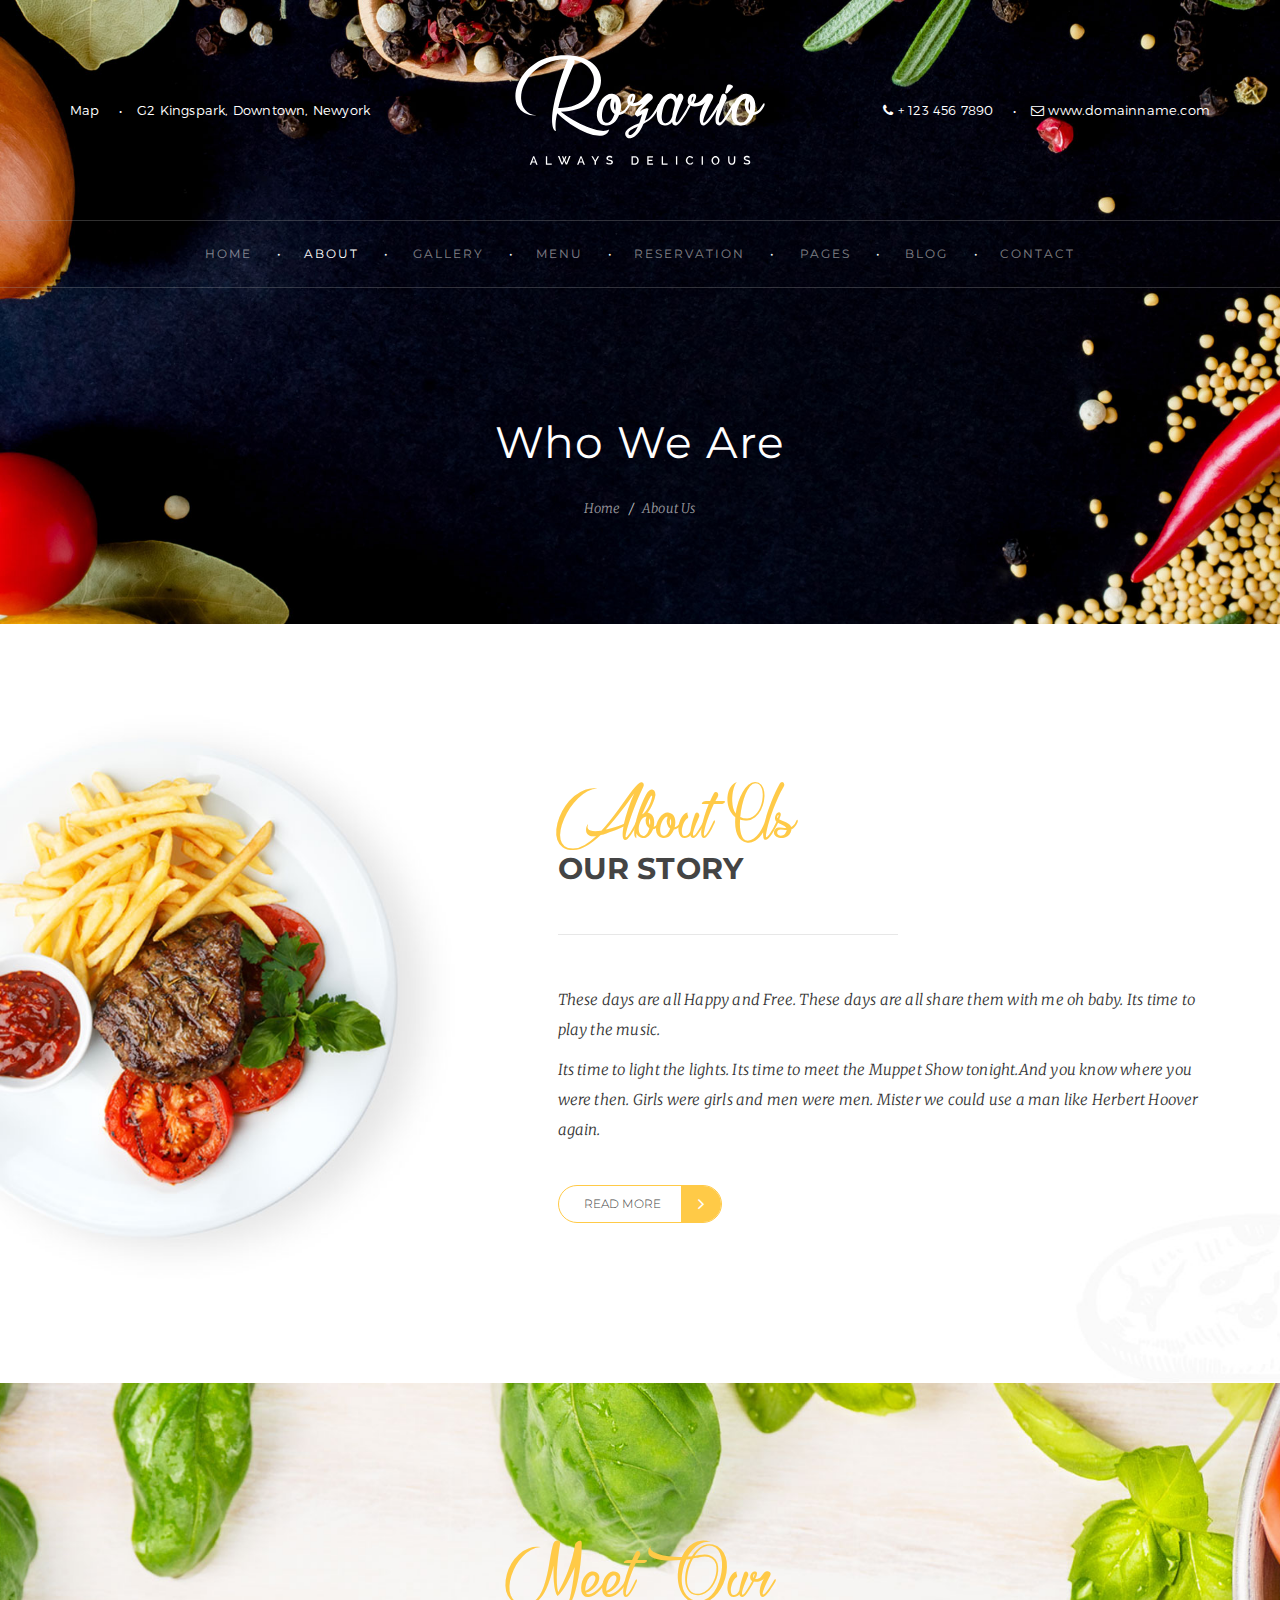
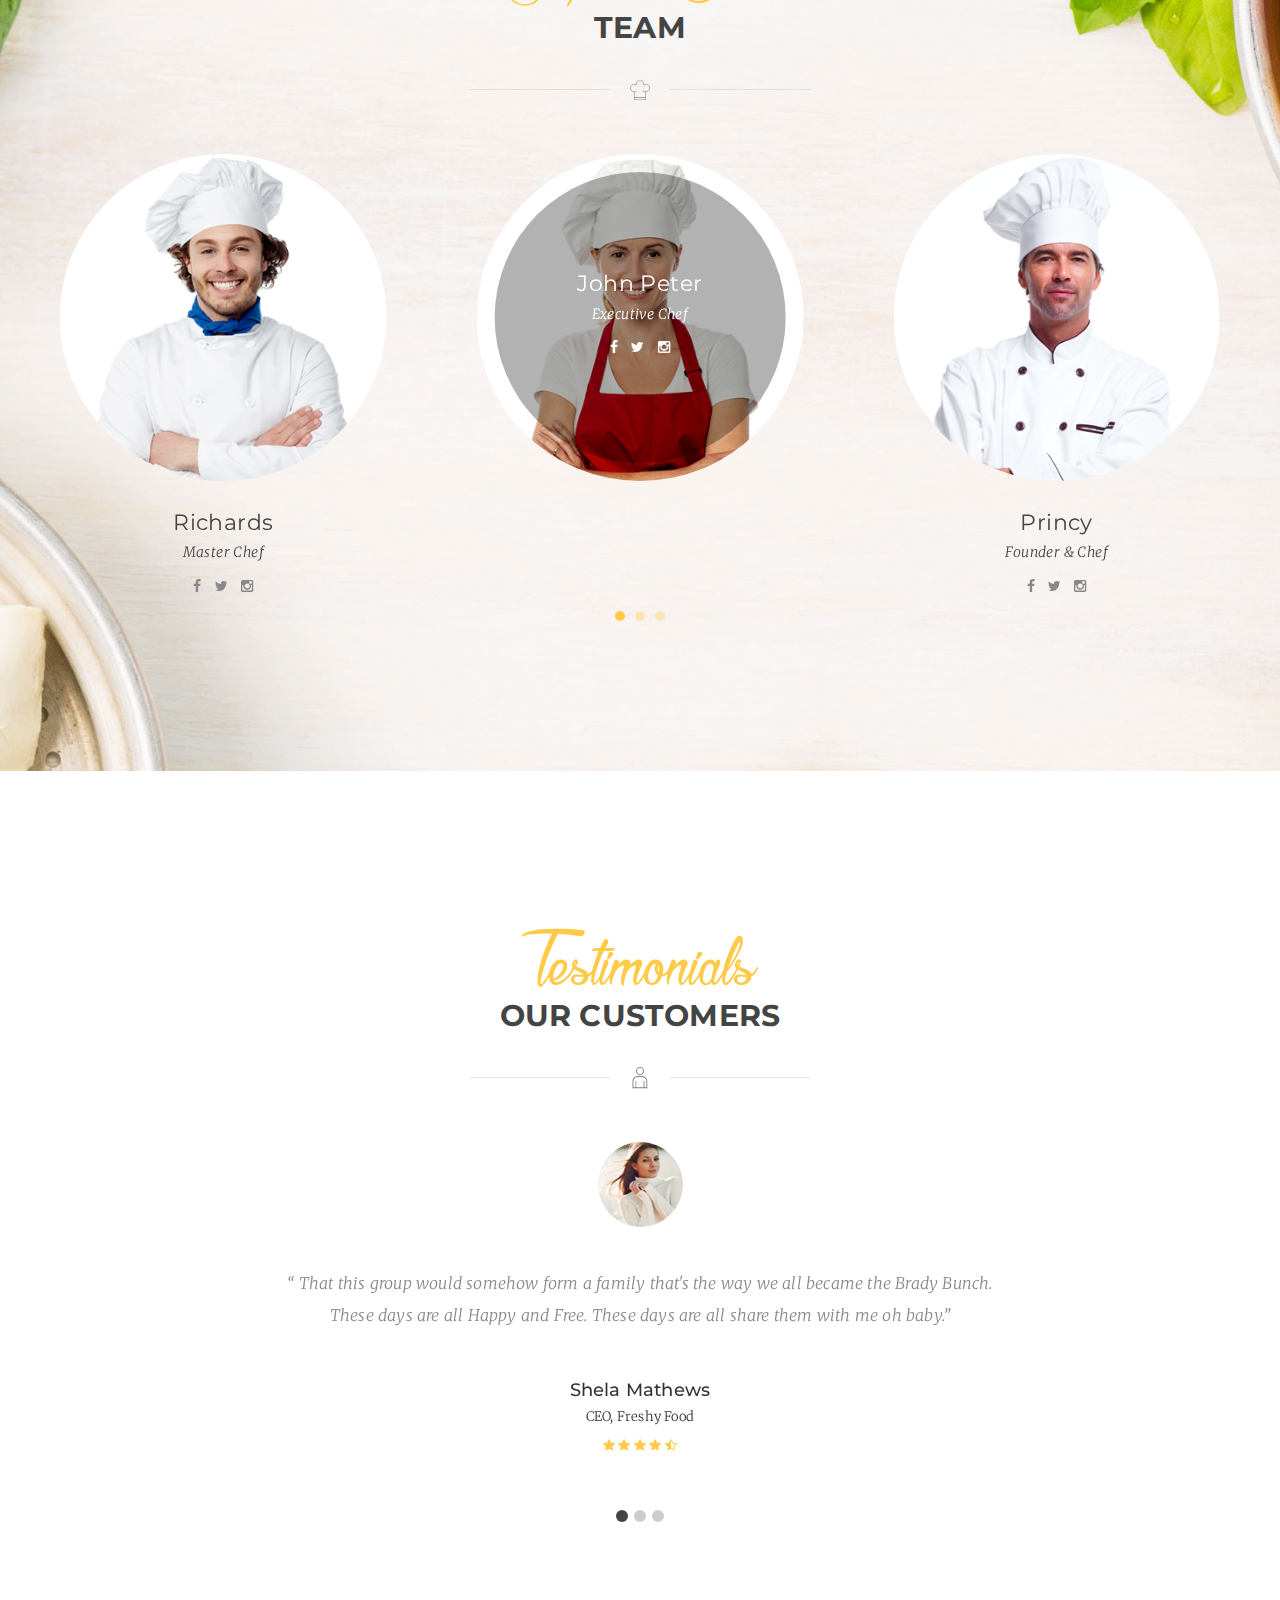
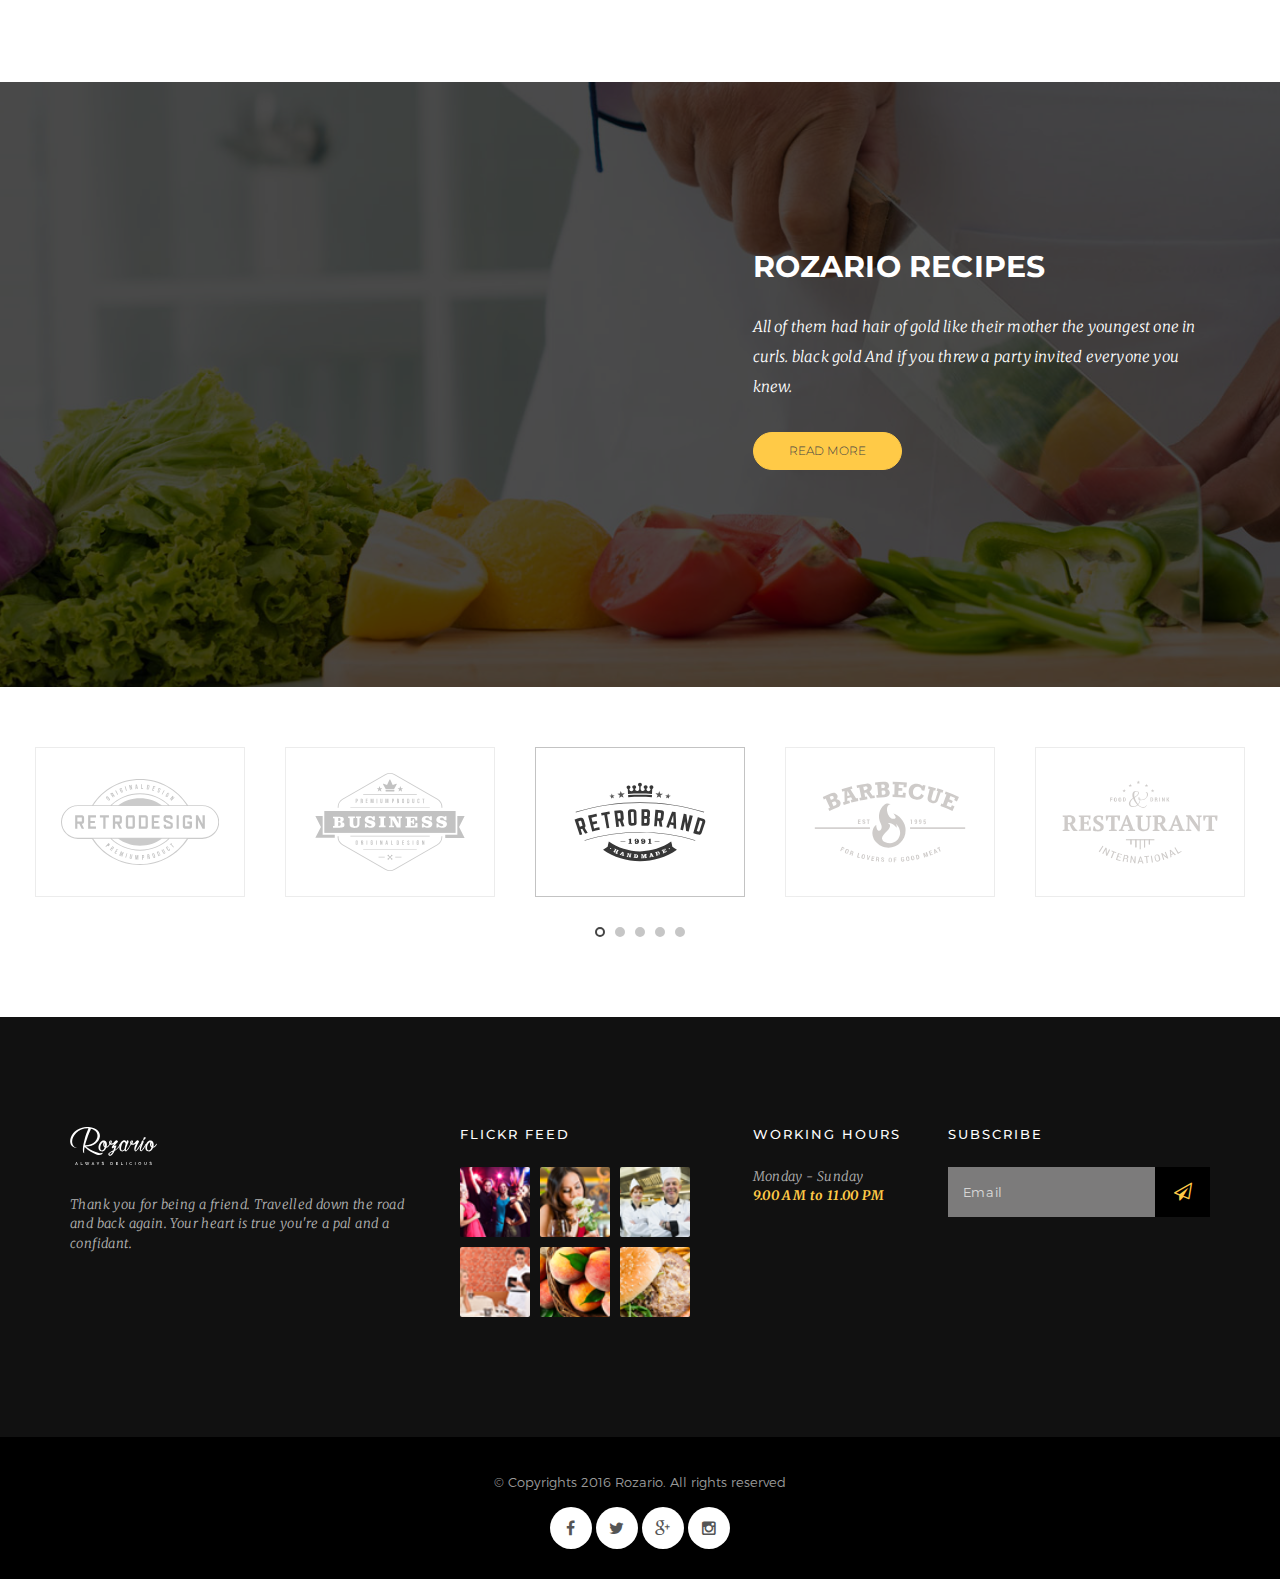
==== about/index.html @ 74919a68 "initial commit" ====
<!DOCTYPE html>
<html>

<!-- Mirrored from template.themeton.com/rozario/about.html by HTTrack Website Copier/3.x [XR&CO'2014], Fri, 25 Sep 2020 17:07:10 GMT -->
<head>
    <meta charset="utf-8">
    <meta name="viewport" content="width=device-width, initial-scale=1, maximum-scale=1.0, user-scalable=no">
    <title>Rozario - Restaurant & Food HTML Template</title>
    <meta name="keywords" content="HTML5,CSS3,HTML,Template,Themeton" >
    <meta name="description" content="Rozario - Restaurant & Food HTML Template">
    <meta name="author" content="Themeton">

    <!-- Favicon -->
    <link rel="shortcut icon" type="image/x-icon" href="images/favicon.png"/>

    <!-- Fonts -->
    <link href='https://fonts.googleapis.com/css?family=Merriweather:400,300,300italic,400italic,700,700italic,900,900italic%7CPlayball%7CMontserrat:400,700' rel='stylesheet' type='text/css'>
    <link href='https://fonts.googleapis.com/css?family=Playfair+Display:400,400italic' rel='stylesheet' type='text/css'>
    
    <!-- Bootstrap -->
    <link rel="stylesheet" type="text/css" href="vendors/bootstrap/css/bootstrap.min.css">
    <link rel="stylesheet" type="text/css" href="vendors/bootstrap/css/bootstrap-theme.min.css">

    <!-- Fontawesome -->
    <link rel="stylesheet" type="text/css" href="vendors/font-awesome/css/font-awesome.min.css">

    <!-- Swiper -->
    <link rel="stylesheet" type="text/css" href="vendors/swiper/css/swiper.min.css">

    <!-- Magnific-popup -->
    <link rel="stylesheet" type="text/css" href="vendors/magnific-popup/magnific-popup.css">

    <!-- Stylesheet -->
    <link rel="stylesheet" type="text/css" href="style.css">

</head>

<body>

    <div class="wrapper">


        <header id="header" class="menu-below-logo">

            <div class="container">
                <div class="row">
                    <div class="col-sm-12">
                        
                        <div class="header-wrapper">

                            <a href="index.html" id="logo" title="Rozario" class="logo-image" data-bg-image="images/logo-white.svg">Rozario</a>

                            <div class="topbar-left-content visible-lg">
                                <ul>
                                    <li><a href="javascript:;">Map</a></li>
                                    <li><a href="javascript:;">G2 Kingspark, Downtown, Newyork</a></li>
                                </ul>
                            </div>

                            <div class="topbar-right-content visible-lg">
                                <ul>
                                    <li><a href="javascript:;"><i class="fa fa-phone"></i> + 123 456 7890</a></li>
                                    <li><a href="javascript:;"><i class="fa fa-envelope-o"></i> www.domainname.com</a></li>
                                </ul>
                            </div>

                        </div>

                    </div>
                </div>
            </div>

                                        <nav class="main-nav">
                                <ul>
                                    <li class="menu-item-has-children">
                                        <a href="index-2.html">Home</a>
                                        <ul>
                                            <li><a href="home-1.html">Home 1</a></li>
                                            <li><a href="home-2.html">Home 2</a></li>
                                            <li><a href="home-3.html">Home 3</a></li>
                                            <li><a href="home-4.html">Home 4</a></li>
                                            <li><a href="home-5.html">Home 5</a></li>
                                        </ul>
                                    </li>
                                    <li class="current-menu-item"><a href="about.html">About</a></li>
                                    <li class="menu-item-has-children">
                                        <a href="portfolio-1.html">Gallery</a>
                                        <ul>
                                            <li><a href="portfolio-single.html">Single</a></li>
                                            <li><a href="portfolio-1.html">Gallery 1</a></li>
                                            <li><a href="portfolio-2.html">Gallery 2</a></li>
                                            <li><a href="portfolio-3.html">Gallery 3</a></li>
                                            <li><a href="portfolio-4.html">Gallery 4</a></li>
                                        </ul>
                                    </li>
                                    <li><a href="service.html">Menu</a></li>
                                    <li><a href="booking.html">Reservation</a></li>
                                    <li class="menu-item-has-children">
                                        <a href="about.html">Pages</a>
                                        <ul>
                                            <li><a href="about.html">About 1</a></li>
                                            <li><a href="about-2.html">About 2</a></li>
                                            <li><a href="contacts.html">Contacts</a></li>
                                            <li><a href="service.html">Menu</a></li>
                                            <li><a href="booking.html">Reservation</a></li>
                                            <li><a href="404.html">404 page</a></li>
                                        </ul>
                                    </li>
                                    <li class="menu-item-has-children">
                                        <a href="blog.html">Blog</a>
                                        <ul>
                                            <li><a href="blog.html">Blog 1</a></li>
                                            <li><a href="blog-2.html">Blog 2</a></li>
                                            <li><a href="single.html">Single</a></li>
                                        </ul>
                                    </li>
                                    <li><a href="contacts.html">Contact</a></li>
                                </ul>

                                <a href="javascript:;" id="mobile-menu">
                                    Menu
                                    <span>
                                        <span></span>
                                        <span></span>
                                        <span></span>
                                    </span>
                                </a>
                                <a href="javascript:;" id="close-menu"></a>
                            </nav>
                            
        </header>        
        <section class="page-title mvb0" data-bg-image="images/pages/cover1.jpg">
            
            <div class="container">
                <div class="row">
                    <div class="col-sm-12">
                        <h1>Who We Are</h1>
                        <ol class="breadcrumb">
                            <li><a href="javascript:;">Home</a></li>
                            <li>About Us</li>
                        </ol>
                    </div>
                </div>
            </div>

        </section>

        <section class="section-content">


                <div class="fullscreen-section pv14 bg-cover bg-left-center bg-visible-md" data-bg-image="images/pages/cover2.jpg">
                    <div class="container">
                        <div class="row">
                            <div class="col-md-7 col-md-offset-5">
                                
                                <div class="heading">
                                    <h3>About Us</h3>
                                    <h4>Our Story</h4>
                                    <div class="line"></div>
                                </div>

                                <p>
                                    These days are all Happy and Free. These days are all share them with me oh baby. Its time to play the music.
                                </p>

                                <p>
                                    Its time to light the lights. Its time to meet the Muppet Show tonight.And you know where you were then. Girls were girls and men were men. Mister we could use a man like Herbert Hoover again.
                                </p>

                                <br/>
                                <p>
                                    <a href="javascript:;" class="button small go">Read More</a>
                                </p>

                            </div>
                        </div>
                    </div>
                </div>

            <div class="fullscreen-section pv14 bg-cover bg-center-top" data-bg-image="images/pages/cover7.jpg">
                <div class="container-large">
                    <div class="row">
                        <div class="col-md-12">
                            <div class="heading text-center">
                                <h3>Meet Our</h3>
                                <h4>Team</h4>
                                <div class="line img-icon">
                                    <img src="images/svg/cook-hat.svg" data-width="20px" alt="svg icon">
                                </div>
                            </div>

                            <div class="team-carousel">
                                <div class="swiper-container">
                                    <div class="swiper-wrapper">
                                                                                <div class="swiper-slide col-sm-4">
                                            <div class="team-member">
                                                <div class="entry-image">
                                                    <img src="images/pages/t1.png" alt="team image">
                                                    <div class="entry-info">
                                                        <h3>John Peter</h3>
                                                        <h5>Executive Chef</h5>
                                                        <div class="socials">
                                                            <a href="javascript:;"><i class="fa fa-facebook"></i></a>
                                                            <a href="javascript:;"><i class="fa fa-twitter"></i></a>
                                                            <a href="javascript:;"><i class="fa fa-instagram"></i></a>
                                                        </div>
                                                    </div>
                                                </div>
                                            </div>
                                        </div>
                                                                                <div class="swiper-slide col-sm-4">
                                            <div class="team-member">
                                                <div class="entry-image">
                                                    <img src="images/pages/t2.png" alt="team image">
                                                    <div class="entry-info">
                                                        <h3>Princy</h3>
                                                        <h5>Founder & Chef</h5>
                                                        <div class="socials">
                                                            <a href="javascript:;"><i class="fa fa-facebook"></i></a>
                                                            <a href="javascript:;"><i class="fa fa-twitter"></i></a>
                                                            <a href="javascript:;"><i class="fa fa-instagram"></i></a>
                                                        </div>
                                                    </div>
                                                </div>
                                            </div>
                                        </div>
                                                                                <div class="swiper-slide col-sm-4">
                                            <div class="team-member">
                                                <div class="entry-image">
                                                    <img src="images/pages/t3.png" alt="team image">
                                                    <div class="entry-info">
                                                        <h3>Richards</h3>
                                                        <h5>Master Chef</h5>
                                                        <div class="socials">
                                                            <a href="javascript:;"><i class="fa fa-facebook"></i></a>
                                                            <a href="javascript:;"><i class="fa fa-twitter"></i></a>
                                                            <a href="javascript:;"><i class="fa fa-instagram"></i></a>
                                                        </div>
                                                    </div>
                                                </div>
                                            </div>
                                        </div>
                                                                            </div>
                                    <div class="swiper-pagination"></div>
                                </div>
                            </div>
                        </div>
                    </div>
                </div>
            </div>


                <div class="fullscreen-section pv14" data-bg-color="#fff">
                    <div class="container">
                        <div class="row">
                            <div class="col-md-12">
                                <div class="heading text-center">
                                    <h3>Testimonials</h3>
                                    <h4>our Customers</h4>
                                    <div class="line img-icon">
                                        <img src="images/svg/profile.svg" alt="svg icon" data-width="16px">
                                    </div>
                                </div>


                                <div class="swiper-container carousel-container">
                                    <div class="swiper-wrapper">
                                                                                <div class="swiper-slide">
                                            <div class="row">
                                                <div class="col-md-8 col-md-offset-2">
                                                    <div class="testimonial with-avatar">
                                                        <img src="images/pages/author-testy.png" alt="testimonials author">
                                                        <p>
                                                             “ That this group would somehow form a family that's the way we all became the Brady Bunch. These days are all Happy and Free. These days are all share them with me oh baby.” 
                                                        </p>

                                                        <div class="entry-meta">
                                                            <h4>Shela Mathews</h4>
                                                            <p>CEO, Freshy Food</p>
                                                            <p class="color-brand">
                                                                <i class="fa fa-star"></i>
                                                                <i class="fa fa-star"></i>
                                                                <i class="fa fa-star"></i>
                                                                <i class="fa fa-star"></i>
                                                                <i class="fa fa-star-half-full"></i>
                                                            </p>
                                                        </div>
                                                    </div>
                                                </div>
                                            </div>
                                        </div>
                                                                                <div class="swiper-slide">
                                            <div class="row">
                                                <div class="col-md-8 col-md-offset-2">
                                                    <div class="testimonial with-avatar">
                                                        <img src="images/pages/author-testy.png" alt="testimonials author">
                                                        <p>
                                                             “ That this group would somehow form a family that's the way we all became the Brady Bunch. These days are all Happy and Free. These days are all share them with me oh baby.” 
                                                        </p>

                                                        <div class="entry-meta">
                                                            <h4>Shela Mathews</h4>
                                                            <p>CEO, Freshy Food</p>
                                                            <p class="color-brand">
                                                                <i class="fa fa-star"></i>
                                                                <i class="fa fa-star"></i>
                                                                <i class="fa fa-star"></i>
                                                                <i class="fa fa-star"></i>
                                                                <i class="fa fa-star-half-full"></i>
                                                            </p>
                                                        </div>
                                                    </div>
                                                </div>
                                            </div>
                                        </div>
                                                                                <div class="swiper-slide">
                                            <div class="row">
                                                <div class="col-md-8 col-md-offset-2">
                                                    <div class="testimonial with-avatar">
                                                        <img src="images/pages/author-testy.png" alt="testimonials author">
                                                        <p>
                                                             “ That this group would somehow form a family that's the way we all became the Brady Bunch. These days are all Happy and Free. These days are all share them with me oh baby.” 
                                                        </p>

                                                        <div class="entry-meta">
                                                            <h4>Shela Mathews</h4>
                                                            <p>CEO, Freshy Food</p>
                                                            <p class="color-brand">
                                                                <i class="fa fa-star"></i>
                                                                <i class="fa fa-star"></i>
                                                                <i class="fa fa-star"></i>
                                                                <i class="fa fa-star"></i>
                                                                <i class="fa fa-star-half-full"></i>
                                                            </p>
                                                        </div>
                                                    </div>
                                                </div>
                                            </div>
                                        </div>
                                                                            </div>
                                    <div class="swiper-pagination"></div>
                                </div>

                            </div>
                        </div>
                    </div>
                </div>            

            <div class="fullscreen-section pv14 bg-cover bg-center-top" data-bg-image="images/pages/cover8.jpg">
                <div class="overlay"></div>
                <div class="container">
                    <div class="row">
                        <div class="col-md-6">
                            <iframe width="100%" height="315" src="https://www.youtube.com/embed/Pg0VRIqtvok" frameborder="0" allowfullscreen></iframe>
                        </div>
                        <div class="col-md-1"></div>
                        <div class="col-md-5">
                            
                            <div class="heading text-left text-light">
                                <h4>Rozario Recipes</h4>
                            </div>

                            <p class="text-light mv3">
                                All of them had hair of gold like their mother the youngest one in curls. black gold And if you threw a party  invited everyone you knew. 
                            </p>

                            <p>
                                <a href="javascript:;" class="button small fill">Read More</a>
                            </p>

                        </div>
                    </div>
                </div>
            </div>


            <div class="fullscreen-section pv6">
                <div class="container-large">
                    <div class="row">
                        <div class="col-md-12">

                            <div class="clients-carousel" data-cols="5">
                                <div class="swiper-container">
                                    <div class="swiper-wrapper">
                                                                                <div class="swiper-slide">
                                            <div class="client-logo">
                                                <a href="javascript:;">
                                                    <img src="images/pages/c1.svg" alt="svg image" class="full-size">
                                                </a>
                                            </div>
                                        </div>
                                                                                <div class="swiper-slide">
                                            <div class="client-logo">
                                                <a href="javascript:;">
                                                    <img src="images/pages/c2.svg" alt="svg image" class="full-size">
                                                </a>
                                            </div>
                                        </div>
                                                                                <div class="swiper-slide">
                                            <div class="client-logo">
                                                <a href="javascript:;">
                                                    <img src="images/pages/c3.svg" alt="svg image" class="full-size">
                                                </a>
                                            </div>
                                        </div>
                                                                                <div class="swiper-slide">
                                            <div class="client-logo">
                                                <a href="javascript:;">
                                                    <img src="images/pages/c4.svg" alt="svg image" class="full-size">
                                                </a>
                                            </div>
                                        </div>
                                                                                <div class="swiper-slide">
                                            <div class="client-logo">
                                                <a href="javascript:;">
                                                    <img src="images/pages/c5.svg" alt="svg image" class="full-size">
                                                </a>
                                            </div>
                                        </div>
                                                                            </div>
                                    <div class="swiper-pagination"></div>
                                </div>
                            </div>

                        </div>
                    </div>
                </div>
            </div>


        </section>



        <footer id="footer" class="footer-4">
            
            <div class="container footer-container">
                <div class="row">

                    <div class="col-sm-6 col-md-4">

                        <div class="widget">
                            <p><img src="images/logo-white.svg" alt="svg logo" data-width="87px"></p>
                            <br>
                            <p>Thank you for being a friend. Travelled down the road and back again. Your heart is true you're a pal and a confidant.</p>
                        </div>

                    </div>


                    <div class="col-sm-6 col-md-3">
                        
                        <div class="widget">
                            <h5 class="widget-title">Flickr feed</h5>
                            <div class="image-feed">
                                <a href="javascript:;"><img src="images/pages/fs1.png" alt="flickr image"></a>
                                <a href="javascript:;"><img src="images/pages/fs2.png" alt="flickr image"></a>
                                <a href="javascript:;"><img src="images/pages/fs3.png" alt="flickr image"></a>
                                <a href="javascript:;"><img src="images/pages/fs4.png" alt="flickr image"></a>
                                <a href="javascript:;"><img src="images/pages/fs5.png" alt="flickr image"></a>
                                <a href="javascript:;"><img src="images/pages/fs6.png" alt="flickr image"></a>
                            </div>
                        </div>

                    </div>

                    <div class="col-sm-6 col-md-2">
                        <div class="widget">
                            <h5 class="widget-title">Working Hours</h5>
                            <p>Monday - Sunday<br> <strong class="color-brand">9.00 AM to 11.00 PM</strong></p>
                        </div>
                    </div>

                    <div class="col-sm-6 col-md-3">
                        <div class="widget">
                            <h5 class="widget-title">Subscribe</h5>
                            <div class="subscribe-form">
                                <form>
                                    <input type="text" placeholder="Email">
                                    <button type="submit"><i class="fa fa-send-o"></i></button>
                                </form>
                            </div>
                        </div>
                    </div>

                </div>
            </div>

            <div class="sub-footer">
                <div class="container">
                    <div class="row copyright-text">
                        <div class="col-sm-12 text-center">
                            <p class="mv3 mvt0">&copy; Copyrights 2016 Rozario. All rights reserved</p>
                            <div class="social-links">
                                <a href="javascript:;"><i class="fa fa-facebook"></i></a>
                                <a href="javascript:;"><i class="fa fa-twitter"></i></a>
                                <a href="javascript:;"><i class="fa fa-google-plus"></i></a>
                                <a href="javascript:;"><i class="fa fa-instagram"></i></a>
                            </div>
                        </div>
                    </div>
                </div>
            </div>
        </footer>        
    </div>

    <!-- Overlay Search -->
    <div id="overlay-search">
        <form method="get" action="http://template.themeton.com/rozario/">
            <input type="text" name="s" placeholder="Search..." autocomplete="off">
            <button type="submit">
                <i class="fa fa-search"></i>
            </button>
            <p>Begin typing and hit enter to search...</p>
        </form>
        <a href="javascript:;" class="close-search"></a>
    </div>


    <!-- Include jQuery and Scripts -->
    <script type="text/javascript" src="js/jquery.min.js"></script>
    <script type="text/javascript" src="vendors/bootstrap/js/bootstrap.min.js"></script>
    <script type="text/javascript" src="vendors/jquery.waypoints.min.js"></script>
    <script type="text/javascript" src="vendors/isotope.pkgd.min.js"></script>

    <!-- Swiper -->
    <script type="text/javascript" src="vendors/swiper/js/swiper.min.js"></script>

    <!-- Magnific-popup -->
    <script type="text/javascript" src="vendors/magnific-popup/jquery.magnific-popup.min.js"></script>

    <script type="text/javascript" src="js/scripts.js"></script>


</body>

<!-- Mirrored from template.themeton.com/rozario/about.html by HTTrack Website Copier/3.x [XR&CO'2014], Fri, 25 Sep 2020 17:07:10 GMT -->
</html>
---- about/style.css ----
/*-------------------------------------------------------------------------
    
    Theme Name: Rozario - Blog Template
    Theme URI: http://template.themeton.com/rozario
    Author: ThemeTon
    Author URI: http://themeton.com
    Description: Multipurpose HTML5, CSS3 template for your creative works
    Version: 1.1

  -------------------------------------------------------------------------
 
    Table of Contents

    01. Header
    02. Helpers
    03. Elements
    04. Content
    05. Blog
    06. Comments
    07. Page
    08. Portfolio
    09. Widgets
    10. Footer
    11. Responsive
  
  -------------------------------------------------------------------------*/


@font-face{
  font-family: 'Montserrat-Light';
  src: url(fonts/Montserrat-Light.otf);
}
@font-face{
  font-family: 'Raisin des Sables';
  src: url(fonts/Raisin_des_Sables.ttf);
}
@font-face{
  font-family: 'SPUO';
  src: url(fonts/SouthernAire_Personal_Use_Only.ttf);
}



.transition {
  -webkit-transition: all 0.25s ease;
  -moz-transition: all 0.25s ease;
  transition: all 0.25s ease;
}
/* Header Style
====================================*/

header#header {
  display: block;
  position: absolute;
  top: 0px;
  left: 0px;
  width: 100%;
  z-index: 999;
}

header#header nav.main-nav {
  font-family: 'Montserrat';
  font-size: 12px;
  font-weight: normal;
  position: relative;
  z-index: 998;
}

header#header nav.main-nav > ul {
  display: block;
  list-style-type: none;
  margin: 0px;
  padding: 0px;
  position: relative;
}

header#header nav.main-nav > ul > li {
  color: #ffffff;
  display: inline-block;
  position: relative;
}

header#header nav.main-nav > ul > li > a {
  color: #ffffff;
  letter-spacing: 2px;
  text-transform: uppercase;
  text-decoration: none;
  -webkit-transition: all 0.25s ease;
  -moz-transition: all 0.25s ease;
  transition: all 0.25s ease;
}

header#header nav.main-nav > ul > li > a:hover {
  text-decoration: none;
}

header#header nav.main-nav > ul > li:hover > ul {
  -webkit-transform: translateX(0px);
  -moz-transform: translateX(0px);
  transform: translateX(0px);
  visibility: visible;
  opacity: 1;
}

header#header nav.main-nav > ul > li + li {
  margin-left: 22px;
}

header#header nav.main-nav > ul > li + li::before {
  content: '•';
  margin-right: 22px;
}

header#header nav.main-nav > ul > li ul {
  position: absolute;
  top: 77px;
  left: -3px;
  list-style-type: none;
  margin: 0px;
  padding: 0px;
  padding-top: 10px;
  padding-bottom: 10px;
  background-color: #fdfdfd;
  width: 182px;
  text-align: left;
  border-top: 3px solid #ffca47;
  font-family: 'Montserrat-Light';
  visibility: hidden;
  opacity: 0;
  -webkit-transition: all 0.25s ease;
  -moz-transition: all 0.25s ease;
  transition: all 0.25s ease;
  -webkit-transform: translateX(-10px);
  -moz-transform: translateX(-10px);
  transform: translateX(-10px);
}

header#header nav.main-nav > ul > li ul li {
  position: relative;
  line-height: 1em;
}

header#header nav.main-nav > ul > li ul li:hover {
  background-color: #ffffff;
}

header#header nav.main-nav > ul > li ul li:hover > ul {
  -webkit-transform: translateX(0px);
  -moz-transform: translateX(0px);
  transform: translateX(0px);
  visibility: visible;
  opacity: 1;
}

header#header nav.main-nav > ul > li ul li.menu-item-has-children > a::after {
  content: '';
  font-family: Fontawesome;
  float: right;
  opacity: 0.5;
}

header#header nav.main-nav > ul > li ul li a {
  display: block;
  padding: 10px 20px;
  color: #444444;
}

header#header nav.main-nav > ul > li ul li a:hover {
  text-decoration: none;
}

header#header nav.main-nav > ul > li ul li ul {
  top: -3px;
  left: 180px;
  visibility: hidden;
  opacity: 0;
  -webkit-transition: all 0.25s ease;
  -moz-transition: all 0.25s ease;
  transition: all 0.25s ease;
  -webkit-transform: translateX(-10px);
  -moz-transform: translateX(-10px);
  transform: translateX(-10px);
}

header#header nav.main-nav > ul > li > ul {
  left: calc(27px);
}

header#header nav.main-nav > ul > li:first-child > ul {
  left: 0px;
}

header#header .header-wrapper {
  position: relative;
  text-align: center;
}

header#header #logo {
  display: inline-block;
  margin-top: 55px;
  margin-bottom: 55px;
}

header#header #logo.logo-image {
  width: 250px;
  height: 110px;
  background-repeat: no-repeat;
  background-position: center center;
  background-size: contain;
  text-indent: -9999px;
  max-width: 100%;
  position: relative;
  z-index: 100;
}

header#header #header-search {
  display: inline-block;
  font-size: 16px;
  color: #888;
  -webkit-transition: all 0.25s ease;
  -moz-transition: all 0.25s ease;
  transition: all 0.25s ease;
}

header#header #header-search:hover {
  text-decoration: none;
  color: #ffca47;
}

header#header #mobile-menu {
  display: inline-block;
  position: relative;
  padding: 5px 15px;
  background-color: rgba(0, 0, 0, 0.9);
  color: #fff;
  font-weight: bold;
  text-shadow: 0 1px 3px #000;
  font-size: 14px;
  line-height: 2em;
  text-transform: uppercase;
  text-decoration: none;
  border-radius: 5px;
  margin-top: 10px;
  margin-bottom: 10px;
  display: none;
}

header#header #mobile-menu > span {
  display: inline-block;
  position: relative;
  width: 18px;
  height: 14px;
  top: 3px;
  margin-left: 4px;
}

header#header #mobile-menu > span span {
  display: block;
  border-radius: 1px;
  height: 2px;
  width: 100%;
  background-color: #fff;
  margin-bottom: 3px;
}

header#header #mobile-menu > span span:last-child {
  margin-bottom: 0px;
}

header#header.menu-top-center {
  top: 55px;
}

header#header.menu-top-center #logo {
  margin-top: 0px;
  margin-bottom: 0px;
}

header#header.menu-top-center nav.main-nav {
  height: 110px;
  line-height: 110px;
}

header#header.menu-top-center nav.main-nav > ul > li {
  line-height: 80px;
}

header#header.menu-top-center .navigation-left {
  margin-right: 50px;
}

header#header.menu-top-center .navigation-right {
  margin-left: 50px;
}

header#header.menu-top-center .topbar-left-content {
  position: absolute;
  top: 0px;
  left: 15px;
  z-index: 999;
}

header#header.menu-top-center .topbar-right-content {
  position: absolute;
  top: 0px;
  right: 15px;
  z-index: 999;
}

header#header.menu-top-left #logo {
  float: left;
  height: 74px;
  background-position: left center;
}

header#header.menu-top-left nav.main-nav {
  height: 74px;
  line-height: 74px;
  margin-top: 55px;
  float: right;
}

header#header.menu-top-left nav.main-nav > ul > li {
  line-height: 60px;
}

header#header.menu-top-left nav.main-nav > ul > li + li {
  margin-left: 12px;
}

header#header.menu-top-left nav.main-nav > ul > li + li::before {
  margin-right: 12px;
}

header#header.menu-top-left nav.main-nav > ul > li:hover > a,
header#header.menu-top-left nav.main-nav > ul > li.current-menu-item > a,
header#header.menu-top-left nav.main-nav > ul > li.current-menu-parent > a {
  position: relative;
}

header#header.menu-top-left nav.main-nav > ul > li:hover > a::after,
header#header.menu-top-left nav.main-nav > ul > li.current-menu-item > a::after,
header#header.menu-top-left nav.main-nav > ul > li.current-menu-parent > a::after {
  content: '';
  display: block;
  height: 2px;
  width: 100%;
  background-color: #ffca47;
  position: absolute;
  bottom: -11px;
  left: 0px;
}

header#header.menu-top-left nav.main-nav > ul > li > ul {
  top: 46px;
  left: 20px;
}

header#header.menu-top-left a#header-search {
  height: 74px;
  line-height: 74px;
  display: inline-block;
  font-size: 12px;
  text-align: center;
  width: 30px;
  color: #fff;
  float: right;
  position: relative;
  z-index: 10;
  margin-top: 55px;
  margin-left: 20px;
  -webkit-transition: all 0.25s ease;
  -moz-transition: all 0.25s ease;
  transition: all 0.25s ease;
}

header#header.menu-top-left a#header-search:hover {
  color: #ffca47;
}

header#header.menu-below-logo nav.main-nav {
  border-top: 1px solid rgba(161, 161, 161, 0.3);
  border-bottom: 1px solid rgba(161, 161, 161, 0.3);
  margin-bottom: 60px;
  text-align: center;
}

header#header.menu-below-logo nav.main-nav > ul {
  padding: 0px;
  margin: 0px;
}

header#header.menu-below-logo nav.main-nav > ul > li {
  line-height: 66px;
}

header#header.menu-below-logo nav.main-nav > ul > li > a {
  color: rgba(255, 255, 255, 0.5);
}

header#header.menu-below-logo nav.main-nav > ul > li:hover > a,
header#header.menu-below-logo nav.main-nav > ul > li.current-menu-item > a,
header#header.menu-below-logo nav.main-nav > ul > li.current-menu-parent > a {
  color: #ffffff;
}

header#header.menu-below-logo nav.main-nav > ul > li > ul {
  top: 65px;
}

header#header.menu-below-logo .topbar-left-content,
header#header.menu-below-logo .topbar-right-content {
  position: absolute;
  top: 50%;
  -webkit-transform: translateY(-50%);
  -moz-transform: translateY(-50%);
  transform: translateY(-50%);
}

header#header.menu-below-logo .topbar-left-content .social-links a,
header#header.menu-below-logo .topbar-right-content .social-links a {
  font-size: 14px;
  color: #fff;
  display: inline-block;
}

header#header.menu-below-logo .topbar-left-content .social-links a + a,
header#header.menu-below-logo .topbar-right-content .social-links a + a {
  margin-left: 10px;
}

header#header.menu-below-logo .topbar-left-content .social-links a:hover,
header#header.menu-below-logo .topbar-right-content .social-links a:hover {
  text-decoration: none;
  color: #ffca47;
}

header#header.menu-below-logo .topbar-left-content ul,
header#header.menu-below-logo .topbar-right-content ul {
  display: inline-block;
  list-style-type: none;
  margin: 0px;
  padding: 0px;
}

header#header.menu-below-logo .topbar-left-content ul li,
header#header.menu-below-logo .topbar-right-content ul li {
  display: inline-block;
  font-family: 'Montserrat-Light';
  font-size: 13px;
}

header#header.menu-below-logo .topbar-left-content ul li a,
header#header.menu-below-logo .topbar-right-content ul li a {
  display: inline-block;
  color: #ffffff;
}

header#header.menu-below-logo .topbar-left-content ul li + li::before,
header#header.menu-below-logo .topbar-right-content ul li + li::before {
  content: '•';
  margin-left: 15px;
  margin-right: 15px;
  color: #ffffff;
}

header#header.menu-below-logo .topbar-left-content {
  left: 0px;
}

header#header.menu-below-logo .topbar-right-content {
  right: 0px;
}

header#header.menu-above-logo {
  position: absolute;
  top: 50px;
  left: 0px;
  width: 100%;
}

header#header.menu-above-logo nav.main-nav {
  font-family: 'Montserrat';
  font-size: 12px;
  font-weight: normal;
}

header#header.menu-above-logo nav.main-nav > ul {
  display: block;
  position: relative;
  list-style-type: none;
  padding: 0px;
  margin: 0px;
}

header#header.menu-above-logo nav.main-nav > ul > li {
  display: inline-block;
  position: relative;
  line-height: 70px;
}

header#header.menu-above-logo nav.main-nav > ul > li + li::before {
  color: #fff;
  font-size: 9px;
}

header#header.menu-above-logo nav.main-nav > ul > li > a {
  color: #fff;
  text-transform: uppercase;
  letter-spacing: 2px;
  -webkit-transition: all 0.25s ease;
  -moz-transition: all 0.25s ease;
  transition: all 0.25s ease;
}

header#header.menu-above-logo nav.main-nav > ul > li > a:hover {
  text-decoration: none;
  color: #ffca47;
}

header#header.menu-above-logo nav.main-nav > ul > li.current-menu-item > a,
header#header.menu-above-logo nav.main-nav > ul > li.current-menu-parent > a {
  color: #ffca47;
  position: relative;
}

header#header.menu-above-logo nav.main-nav > ul > li > ul {
  top: 68px;
  left: calc(27px);
}

header#header.menu-above-logo nav.main-nav > ul > li:first-child > ul {
  left: 0px;
}

header#header.menu-full-bg {
  background-position: center top;
  background-repeat: no-repeat;
  background-size: cover;
  position: relative;
  display: block;
  top: 0px;
  left: 0px;
}

header#header.menu-full-bg .topbar {
  text-align: center;
  padding-top: 80px;
}

header#header.menu-full-bg .menu-container {
  background-color: #0f0f0f;
}

header#header.menu-full-bg #logo {
  margin: 0px;
}

header#header.menu-full-bg nav.main-nav > ul > li {
  line-height: 70px;
}

header#header.menu-full-bg nav.main-nav > ul > li:hover > a,
header#header.menu-full-bg nav.main-nav > ul > li.current-menu-item > a,
header#header.menu-full-bg nav.main-nav > ul > li.current-menu-parent > a {
  color: #ffca47;
}

header#header.menu-full-bg nav.main-nav > ul > li > ul {
  top: 68px;
}

header#header #close-menu {
  width: 50px;
  height: 50px;
  position: fixed;
  right: 50px;
  top: 50px;
  line-height: 50px;
  text-align: center;
  z-index: 1010;
  cursor: pointer;
  display: none;
}

header#header #close-menu::before,
header#header #close-menu::after {
  content: '';
  width: 4px;
  height: 40px;
  background-color: #fff;
  position: absolute;
  left: 50%;
  top: 5px;
  border-radius: 5px;
}

header#header #close-menu::before {
  -webkit-transform: rotate(-45deg);
  -moz-transform: rotate(-45deg);
  transform: rotate(-45deg);
}

header#header #close-menu::after {
  -webkit-transform: rotate(45deg);
  -moz-transform: rotate(45deg);
  transform: rotate(45deg);
}
body.sticky-menu #header {
  -webkit-transition: all 0.25s ease;
  -moz-transition: all 0.25s ease;
  transition: all 0.25s ease;
  -webkit-transition-duration: 0.7s;
  -moz-transition-duration: 0.7s;
  transition-duration: 0.7s;
}

body.sticky-menu.stick #header:not(.menu-top-left):not(.menu-top-center) .main-nav {
  background: #0f0f0f;
  position: fixed;
  top: 0;
  left: 0;
  width: 100%;
}

body.sticky-menu.stick #header.menu-below-logo > .container,
body.sticky-menu.stick #header.menu-above-logo #logo {
  display: none;
}

body.sticky-menu.stick #header.menu-top-left {
  background: #0f0f0f;
  position: fixed;
  top: 0;
}

body.sticky-menu.stick #header.menu-top-left #logo {
  height: 37px;
  margin-top: 18px;
  margin-bottom: 0;
}

body.sticky-menu.stick #header.menu-top-left .main-nav,
body.sticky-menu.stick #header.menu-top-left #header-search {
  margin-top: 0;
}

body.sticky-menu.stick #header.menu-top-center {
  background: #0f0f0f;
  position: fixed;
  top: 0;
  margin: 0;
}

body.sticky-menu.stick #header.menu-top-center #logo {
  height: 37px;
  margin-top: 18px;
}

body.sticky-menu.stick #header.menu-top-center .main-nav {
  height: 74px;
  line-height: 74px;
}
/* Elements
====================================*/

.gallery-masonry .gallery-viewport .gitem {
  margin-bottom: 30px;
}

.gallery-slideshow {
  width: 100%;
  display: block;
  position: relative;
}

.gallery-slideshow .swiper-wrapper .swiper-slide img {
  width: 100%;
}

.gallery-slideshow .swiper-button-next,
.gallery-slideshow .swiper-button-prev {
  position: absolute;
  top: 50%;
  margin-top: -26px;
  width: 52px;
  height: 52px;
  line-height: 52px;
  text-align: center;
  display: block;
  background: none;
  background-color: #ffffff;
  color: #ffefc6;
  font-size: 30px;
  border-radius: 50%;
  font-family: Fontawesome;
  z-index: 10;
  -webkit-transition: all 0.25s ease;
  -moz-transition: all 0.25s ease;
  transition: all 0.25s ease;
}

.gallery-slideshow .swiper-button-next::before,
.gallery-slideshow .swiper-button-prev::before {
  content: '';
  width: 44px;
  height: 44px;
  border: 1px solid #ffefc6;
  border-radius: 50%;
  top: 4px;
  left: 4px;
  position: absolute;
}

.gallery-slideshow .swiper-button-next::after,
.gallery-slideshow .swiper-button-prev::after {
  position: relative;
  top: -2px;
  z-index: 1;
}

.gallery-slideshow .swiper-button-next:hover,
.gallery-slideshow .swiper-button-prev:hover {
  color: #fff;
}

.gallery-slideshow .swiper-button-next:hover::before,
.gallery-slideshow .swiper-button-prev:hover::before {
  background-color: #ffefc6;
}

.gallery-slideshow .swiper-button-next {
  right: -22px;
}

.gallery-slideshow .swiper-button-next::after {
  content: '';
  margin-left: 4px;
}

.gallery-slideshow .swiper-button-prev {
  left: -22px;
}

.gallery-slideshow .swiper-button-prev::after {
  content: '';
  margin-left: -4px;
}

.video-element {
  position: relative;
  display: block;
  width: 100%;
}

.video-element a {
  display: block;
  position: relative;
}

.video-element a::before {
  content: '';
  position: absolute;
  top: 0px;
  left: 0px;
  width: 100%;
  height: 100%;
  background-color: #000000;
  opacity: 0.5;
}

.video-element a::after {
  content: '';
  font-family: Fontawesome;
  color: rgba(34, 34, 34, 0.8);
  font-size: 26px;
  background-color: #fff;
  border-radius: 50%;
  width: 75px;
  height: 75px;
  line-height: 75px;
  text-align: center;
  position: absolute;
  top: 50%;
  left: 50%;
  padding-left: 7px;
  padding-top: 2px;
  -webkit-transition: all 0.25s ease;
  -moz-transition: all 0.25s ease;
  transition: all 0.25s ease;
  -webkit-transform: translateX(-50%) translateY(-50%);
  -moz-transform: translateX(-50%) translateY(-50%);
  transform: translateX(-50%) translateY(-50%);
}

.video-element a:hover::after {
  background-color: #ffca47;
  color: #fff;
}

.video-element a:focus {
  outline: none;
}

.video-element img {
  width: 100%;
}

.video-element.with-meta {
  margin-bottom: 30px;
}

.video-element.with-meta a::before {
  opacity: 0.4;
}

.video-element.with-meta a::after {
  display: none;
}

.video-element.with-meta .video-info {
  position: absolute;
  left: 20px;
  right: 20px;
  top: 50%;
  text-align: center;
  -webkit-transform: translateY(-50%);
  -moz-transform: translateY(-50%);
  transform: translateY(-50%);
}

.video-element.with-meta .video-info .video-play {
  display: block;
  margin-bottom: 20px;
}

.video-element.with-meta .video-info .video-play i {
  display: inline-block;
  width: 63px;
  height: 63px;
  line-height: 63px;
  background-color: #fff;
  font-size: 20px;
  color: rgba(34, 34, 34, 0.8);
  border-radius: 50%;
  padding-left: 6px;
  padding-top: 2px;
  -webkit-transition: all 0.25s ease;
  -moz-transition: all 0.25s ease;
  transition: all 0.25s ease;
}

.video-element.with-meta .video-info .video-meta {
  font-size: 13px;
  font-family: 'Merriweather';
  font-weight: 100;
  color: #fff;
  text-transform: uppercase;
  letter-spacing: 0.4px;
  line-height: 24px;
  margin-bottom: 20px;
}

.video-element.with-meta .video-info h4 {
  font-size: 40px;
  font-family: 'Playball';
  color: #fff;
  line-height: 40px;
  margin: 0px;
}

.video-element.with-meta:hover .video-info .video-play i {
  background-color: #ffca47;
  color: #fff;
}

.mfp-iframe-holder .mfp-close {
  width: 40px;
  text-align: center;
  padding: 0px;
  height: 40px;
  line-height: 40px;
  margin-right: 6px;
}

blockquote.link-element {
  margin: 0px;
  padding: 0px;
  border: 2px solid rgba(119, 119, 119, 0.2);
  border-color: rgba(119, 119, 119, 0.2) !important;
  padding: 70px 50px !important;
  text-align: center;
  font-size: 17px;
  line-height: 37px;
}

blockquote.link-element::before {
  content: '';
  font-family: Fontawesome;
  font-size: 40px;
  color: #ffca47;
  display: block;
  margin-bottom: 40px;
}

blockquote.link-element cite {
  display: block;
  margin-top: 40px;
  font-size: 15px;
  font-family: 'Montserrat';
  color: #ffca47;
  font-style: normal;
}

blockquote.link-element cite a {
  color: #ffca47;
}

blockquote.link-element.with-background {
  background-color: #ffca47;
  color: #fff !important;
  position: relative;
  z-index: 10;
  padding: 50px 50px !important;
}

blockquote.link-element.with-background::before,
blockquote.link-element.with-background::after {
  display: none;
}

blockquote.link-element.with-background::before {
  content: '';
  display: block;
  margin: 0px;
  border: 1px solid rgba(255, 255, 255, 0.3) !important;
  position: absolute;
  top: 10px;
  right: 10px;
  bottom: 10px;
  left: 10px;
  z-index: -1;
}

blockquote.link-element.with-background cite {
  color: #ffffff;
}

blockquote.link-element.with-background cite a {
  color: #ffffff;
}

.heading {
  position: relative;
  padding-top: 30px;
}

.heading h3 {
  font-family: 'Raisin des Sables';
  font-size: 80px;
  line-height: 50px;
  margin: 0px;
  padding: 0px;
  margin-bottom: 10px;
  color: #ffca47;
}

.heading h4 {
  font-family: 'Montserrat';
  font-size: 30px;
  font-weight: bold;
  text-transform: uppercase;
  line-height: 1em;
  margin: 0px;
  padding: 0px;
  color: #444444;
}

.heading .line {
  display: block;
  height: 1px;
  width: 340px;
  background-color: rgba(136, 136, 136, 0.2);
  margin-top: 50px;
  margin-bottom: 50px;
}

.heading .line.img-icon {
  height: 31px;
  line-height: 31px;
  background: none;
  position: relative;
  margin-top: 30px;
}

.heading .line.img-icon::before,
.heading .line.img-icon::after {
  content: '';
  height: 1px;
  width: 140px;
  position: absolute;
  top: 16px;
  left: 0px;
  background-color: rgba(136, 136, 136, 0.2);
}

.heading .line.img-icon::after {
  left: auto;
  right: 0px;
}

.heading .line.img-icon img {
  width: 29px;
  margin: 0px;
}

.heading.text-light h4 {
  color: #fff;
}

.heading.text-center h3,
.heading.text-center h4 {
  text-align: center;
}

.heading.text-center .line {
  margin-left: auto;
  margin-right: auto;
}

.heading-small {
  text-align: center;
  position: relative;
  overflow: hidden;
}

.heading-small > div {
  position: relative;
  display: inline-block;
}

.heading-small > div::before,
.heading-small > div::after {
  content: '';
  width: 150px;
  height: 1px;
  background-color: rgba(136, 136, 136, 0.5);
  position: absolute;
  top: 50%;
  margin-top: -1px;
  left: -175px;
}

.heading-small > div::after {
  left: auto;
  right: -175px;
}

.heading-small h4 {
  font-size: 20px;
  font-family: 'Montserrat';
  font-weight: normal;
  color: #444444;
  margin: 0px;
  margin-bottom: 10px;
}

.heading-small h6 {
  font-size: 13px;
  font-family: 'Merriweather';
  font-weight: 300;
  color: #444444;
  margin: 0px;
}

.heading-small.text-light h4,
.heading-small.text-light h6 {
  color: #fff;
}

.fullwidth-tabs .container-fluid {
  padding-left: 100px;
  padding-right: 100px;
}

.fullwidth-tabs .tabs-nav {
  min-height: 100px;
  line-height: 100px;
}

.fullwidth-tabs .tabs-nav ul {
  display: block;
  list-style-type: none;
  margin: 0px;
  padding: 0px;
  overflow: hidden;
  width: 100%;
}

.fullwidth-tabs .tabs-nav ul li {
  display: inline-block;
  position: relative;
}

.fullwidth-tabs .tabs-nav ul li::after {
  content: '•';
  margin-left: 60px;
  margin-right: 60px;
}

.fullwidth-tabs .tabs-nav ul li:last-child::after {
  display: none;
}

.fullwidth-tabs .tabs-nav ul li a {
  font-family: 'Montserrat-Light';
  font-weight: normal;
  font-size: 13px;
  color: #444444;
  text-transform: uppercase;
  -webkit-transition: all 0.25s ease;
  -moz-transition: all 0.25s ease;
  transition: all 0.25s ease;
}

.fullwidth-tabs .tabs-nav ul li a i {
  color: #ffca47;
  font-size: 16px;
  position: relative;
  top: 1px;
  margin-right: 3px;
}

.fullwidth-tabs .tabs-nav ul li a:hover,
.fullwidth-tabs .tabs-nav ul li a:active,
.fullwidth-tabs .tabs-nav ul li a:focus {
  text-decoration: none;
  font-family: 'Montserrat';
  font-weight: normal;
}

.fullwidth-tabs .tabs-nav ul li.active a {
  font-family: 'Montserrat';
  font-weight: normal;
}

.fullwidth-tabs .tabs-contents .tabs-content {
  display: none;
}

.food-price {
  margin-bottom: 40px;
}

.food-price h4 {
  font-size: 17px;
  font-weight: 400;
  color: #444444;
  margin: 0px;
  margin-bottom: 20px;
}

.food-price p {
  overflow: hidden;
  font-size: 16px;
  line-height: 1.9em;
  color: #888888;
  font-family: 'Merriweather';
}

.food-price p .fp-title {
  font-weight: 300;
}

.food-price p .fp-amount {
  float: right;
  position: relative;
  margin: 0px;
  color: #ffca47;
  font-weight: 500;
  font-style: normal;
}

table.food-price-table td {
  vertical-align: middle;
}

table.food-price-table td:first-child {
  width: 124px;
}

table.food-price-table td img {
  width: 102px;
  height: auto;
  border-radius: 50%;
}

table.food-price-table .food-price {
  margin-bottom: 0px;
}

table.food-price-table .food-price h4 {
  margin-bottom: 15px;
}

table.food-price-table .food-price p {
  margin-bottom: 0px;
}

.testimonial {
  text-align: center;
  position: relative;
  padding-bottom: 20px;
}

.testimonial > p {
  font-size: 16px;
  line-height: 2em;
  font-weight: 300;
  color: #888888;
  position: relative;
  padding-top: 30px;
  padding-bottom: 50px;
}

.testimonial > p::before {
  content: '';
  background-image: url(http://themeton/html/rozario/images/svg/quote.svg);
  background-position: center center;
  background-repeat: no-repeat;
  background-size: contain;
  position: absolute;
  left: 0px;
  top: 0px;
  width: 100%;
  height: 100%;
  z-index: -1;
  opacity: 0.1;
}

.testimonial .entry-meta {
  position: relative;
  margin-top: 50px;
}

.testimonial .entry-meta h4 {
  font-family: 'Montserrat';
  font-size: 18px;
  font-weight: 500;
  margin: 0px;
  margin-bottom: 3px;
}

.testimonial .entry-meta p {
  margin: 0px;
  font-size: 13px;
  font-style: normal;
  line-height: 1.8em;
}

.testimonial.with-avatar img {
  width: 85px;
  height: 85px;
  border-radius: 50%;
}

.testimonial.with-avatar > p {
  padding-top: 40px;
  padding-bottom: 40px;
  margin: 0px;
}

.testimonial.with-avatar > p::before {
  display: none;
}

.testimonial.with-avatar .entry-meta {
  margin-top: 10px;
}

.testimonial.with-avatar .entry-meta h4 {
  margin-bottom: 5px;
}

.testimonial.with-avatar .entry-meta p {
  margin-bottom: 5px;
}

.testimonial.text-light > p {
  color: #fff;
}

.carousel-container {
  padding-bottom: 60px;
}

.carousel-container .swiper-button-prev {
  background: none;
  font-size: 40px;
  line-height: 40px;
  text-align: center;
}

.carousel-container .swiper-button-prev::before {
  content: '';
  font-family: Fontawesome;
}

.carousel-container .swiper-button-next {
  background: none;
  font-size: 40px;
  line-height: 40px;
  text-align: center;
}

.carousel-container .swiper-button-next::before {
  content: '';
  font-family: Fontawesome;
}

.carousel-container .swiper-pagination .swiper-pagination-bullet {
  width: 12px;
  height: 12px;
  margin: 0px 3px;
}

.carousel-container .swiper-pagination .swiper-pagination-bullet.swiper-pagination-bullet-active {
  background-color: #444444;
}

.carousel-container.rounded-images {
  padding-bottom: 0px;
  padding-left: 30px;
  padding-right: 30px;
}

.carousel-container.text-light .swiper-pagination .swiper-pagination-bullet {
  background-color: #fff;
}

.carousel-container.text-light .swiper-pagination .swiper-pagination-bullet.swiper-pagination-bullet-active {
  background-color: #fff;
}

.rounded-image {
  position: relative;
  text-align: center;
}

.rounded-image a {
  display: inline-block;
  position: relative;
}

.rounded-image a::before {
  content: '';
  background-color: rgba(255, 202, 71, 0.4);
  position: absolute;
  border-radius: 50%;
  top: 0px;
  left: 0px;
  width: 100%;
  height: 100%;
  visibility: hidden;
  opacity: 0;
  -webkit-transition: all 0.25s ease;
  -moz-transition: all 0.25s ease;
  transition: all 0.25s ease;
}

.rounded-image a::after {
  content: '';
  display: block;
  width: 36px;
  height: 36px;
  line-height: 36px;
  font-family: Fontawesome;
  font-size: 14px;
  background-color: rgba(250, 250, 250, 0.7);
  border-radius: 50%;
  margin-top: -18px;
  margin-left: -18px;
  position: absolute;
  top: 50%;
  left: 50%;
  color: #444444;
  visibility: hidden;
  opacity: 0;
  -webkit-transition: all 0.25s ease;
  -moz-transition: all 0.25s ease;
  transition: all 0.25s ease;
}

.rounded-image a img {
  border-radius: 50%;
}

.rounded-image a:hover::before,
.rounded-image a:hover::after {
  visibility: visible;
  opacity: 1;
}

.address-box {
  background-color: #ffca47;
  position: relative;
  padding: 30px 40px;
}

.address-box::before,
.address-box::after {
  content: '';
  border: 1px solid rgba(255, 255, 255, 0.5);
  position: absolute;
  top: 13px;
  right: 10px;
  bottom: 13px;
  left: 10px;
  z-index: 0;
}

.address-box::after {
  top: 10px;
  right: 13px;
  bottom: 10px;
  left: 13px;
}

.address-box > * {
  position: relative;
  z-index: 10;
}

.address-box h4 {
  text-align: center;
  position: relative;
  font-size: 36px;
  font-family: 'Raisin des Sables';
  margin: 0px;
  margin-bottom: 35px;
}

.address-box h4::before,
.address-box h4::after {
  content: '';
  height: 1px;
  background-color: rgba(255, 255, 255, 0.2);
  position: absolute;
  left: 10px;
  right: 10px;
  bottom: -10px;
}

.address-box h4::after {
  left: 28px;
  right: 28px;
  bottom: -13px;
}

.address-box table {
  width: 100%;
  margin-left: 10px;
  margin-right: 10px;
}

.address-box table td {
  font-size: 14px;
  line-height: 24px;
  font-style: normal;
  vertical-align: middle;
  padding-bottom: 15px;
  padding-top: 15px;
}

.address-box table td.entry-icon {
  width: 40px;
}

.address-box table td.entry-title {
  text-transform: uppercase;
}

.space-line {
  height: 0px;
  width: 100%;
  border-top: 1px solid rgba(136, 136, 136, 0.2);
}

.space-line.dotted {
  border-top: 1px dotted rgba(136, 136, 136, 0.2);
}

.space-line.dashed {
  border-top: 1px dashed rgba(136, 136, 136, 0.2);
}

.team-member {
  padding-left: 30px;
  padding-right: 30px;
  margin-bottom: 150px;
}

.team-member .entry-image {
  width: 100%;
  border-radius: 50%;
  position: relative;
}

.team-member .entry-image::after {
  content: '';
  position: absolute;
  top: 18px;
  right: 18px;
  bottom: 18px;
  left: 18px;
  border-radius: 50%;
  background-color: rgba(0, 0, 0, 0.3);
  opacity: 0;
  visibility: hidden;
  -webkit-transition: all 0.25s ease;
  -moz-transition: all 0.25s ease;
  transition: all 0.25s ease;
}

.team-member .entry-image img {
  width: 100%;
  border-radius: 50%;
}

.team-member .entry-image .entry-info {
  position: absolute;
  bottom: -120px;
  left: 0px;
  width: 100%;
  height: auto;
  padding-left: 30px;
  padding-right: 30px;
  text-align: center;
  -webkit-transition: all 0.25s ease;
  -moz-transition: all 0.25s ease;
  transition: all 0.25s ease;
}

.team-member .entry-image .entry-info h3 {
  margin: 0px;
  font-family: 'Montserrat';
  font-weight: 400;
  font-size: 22px;
  letter-spacing: 0.4px;
  color: #444444;
  margin-bottom: 10px;
}

.team-member .entry-image .entry-info h5 {
  margin: 0px;
  font-family: 'Merriweather';
  font-weight: 300;
  font-size: 14px;
  font-style: italic;
  letter-spacing: 0.4px;
  color: #444444;
  margin-bottom: 10px;
}

.team-member .entry-image .entry-info .socials {
  font-size: 14px;
}

.team-member .entry-image .entry-info .socials a {
  color: #888888;
  display: inline-block;
  margin-left: 5px;
  margin-right: 5px;
}

.team-member .entry-image .entry-info .socials a:hover {
  text-decoration: none;
  color: #ffca47;
}

.team-carousel .swiper-slide-active .team-member .entry-image::after {
  opacity: 1;
  visibility: visible;
}

.team-carousel .swiper-slide-active .team-member .entry-image .entry-info {
  height: 90px;
  top: 50%;
  z-index: 10;
  -webkit-transform: translateY(-50%);
  -moz-transform: translateY(-50%);
  transform: translateY(-50%);
}

.team-carousel .swiper-slide-active .team-member .entry-image .entry-info h3,
.team-carousel .swiper-slide-active .team-member .entry-image .entry-info h5 {
  color: #fff;
}

.team-carousel .swiper-slide-active .team-member .entry-image .socials a {
  color: #fff;
}

.team-carousel .swiper-slide-active .team-member .entry-image .socials a:hover {
  color: #ffca47;
}

.team-carousel .swiper-pagination {
  bottom: 0px;
  z-index: 20;
}

.team-carousel .swiper-pagination .swiper-pagination-bullet {
  width: 10px;
  height: 10px;
  background-color: #ffca47;
  opacity: 0.35;
}

.team-carousel .swiper-pagination .swiper-pagination-bullet.swiper-pagination-bullet-active {
  opacity: 1;
}

.clients-carousel .swiper-container {
  padding-bottom: 60px;
}

.clients-carousel .swiper-container .swiper-slide .client-logo {
  padding-left: 20px;
  padding-right: 20px;
  opacity: 0.3;
  -webkit-transition: all 0.25s ease;
  -moz-transition: all 0.25s ease;
  transition: all 0.25s ease;
}

.clients-carousel .swiper-container .swiper-slide.swiper-slide-active .client-logo {
  opacity: 1;
}

.clients-carousel .swiper-container .swiper-pagination .swiper-pagination-bullet {
  width: 10px;
  height: 10px;
  border: 2px solid #444444;
  background-color: #444444;
  opacity: 0.3;
  -webkit-transition: all 0.25s ease;
  -moz-transition: all 0.25s ease;
  transition: all 0.25s ease;
}

.clients-carousel .swiper-container .swiper-pagination .swiper-pagination-bullet.swiper-pagination-bullet-active {
  background-color: transparent;
  opacity: 1;
}

.client-logo a {
  display: block;
  border: 1px solid rgba(136, 136, 136, 0.5);
  padding: 25px;
}

.client-logo a img {
  width: 100%;
}

.chef-round {
  text-align: center;
}

.chef-round a {
  display: inline-block;
  width: 100px;
  height: 100px;
  border-radius: 50%;
  background-repeat: no-repeat;
  background-position: center top;
  background-size: cover;
  position: relative;
}

.chef-round a::after {
  content: '';
  position: absolute;
  top: 0px;
  left: 0px;
  width: 100%;
  height: 100%;
  border-radius: 50%;
  background-color: rgba(0, 0, 0, 0.1);
}

.chefs-carousel .swiper-container {
  padding-left: 20px;
  padding-right: 20px;
}

.chefs-carousel .swiper-button-prev,
.chefs-carousel .swiper-button-next {
  width: 12px;
  height: 30px;
  background-size: contain;
}

.team-meta h4 {
  font-family: 'Montserrat';
  margin-bottom: 0px;
  margin-top: 25px;
}

.team-meta p {
  font-style: normal !important;
}
/* Content
====================================*/

body {
  font-family: 'Merriweather';
  font-size: 15px;
  font-weight: 100;
  line-height: 30px;
  letter-spacing: 0.2px;
  background-color: #ffffff;
}

a:focus {
  outline: none;
}

strong,
u {
  color: #444444;
}

input:focus,
button:focus,
select:focus,
textarea:focus {
  outline: none;
}

.button,
button,
input[type=button],
input[type=submit] {
  box-shadow: none;
  color: #ffca47;
  border: 1px solid #ffca47;
  display: inline-block;
  font-size: 14px;
  font-weight: bold;
  font-family: 'Montserrat';
  font-style: normal;
  text-transform: uppercase;
  padding: 10px 35px;
  border-radius: 30px;
  background-color: transparent;
  -webkit-transition: all 0.25s ease;
  -moz-transition: all 0.25s ease;
  transition: all 0.25s ease;
}

.button:hover,
button:hover,
input[type=button]:hover,
input[type=submit]:hover {
  text-decoration: none;
  background-color: #ffca47;
  color: #fff;
}

.button.full,
button.full,
input[type=button].full,
input[type=submit].full {
  width: 100%;
}

.button.fill,
button.fill,
input[type=button].fill,
input[type=submit].fill {
  background-color: #ffca47;
  color: #444444;
}

.button.fill:hover,
button.fill:hover,
input[type=button].fill:hover,
input[type=submit].fill:hover {
  background-color: transparent;
  color: #ffca47;
  border: 1px solid #ffca47;
}

.button.fill.black,
button.fill.black,
input[type=button].fill.black,
input[type=submit].fill.black {
  background-color: #222222;
  border-color: #222222;
  color: #fff;
}

.button.fill.black:hover,
button.fill.black:hover,
input[type=button].fill.black:hover,
input[type=submit].fill.black:hover {
  background-color: transparent;
  color: #444444;
}

.button.rectangle,
button.rectangle,
input[type=button].rectangle,
input[type=submit].rectangle {
  border-radius: 0px;
}

.button.small,
button.small,
input[type=button].small,
input[type=submit].small {
  font-weight: 300;
  font-size: 12px;
  padding: 12px 35px;
  line-height: 1em;
}

.button.text-light,
button.text-light,
input[type=button].text-light,
input[type=submit].text-light {
  color: #fff;
}

.button.go,
button.go,
input[type=button].go,
input[type=submit].go {
  position: relative;
  border: 1px solid #ffca47;
  color: #444444;
  overflow: hidden;
  padding-right: 60px;
  padding-left: 25px;
}

.button.go::after,
button.go::after,
input[type=button].go::after,
input[type=submit].go::after {
  content: '';
  font-family: Fontawesome;
  font-size: 18px;
  color: #fff;
  background-color: #ffca47;
  position: absolute;
  top: 0px;
  right: 0px;
  height: 100%;
  width: 40px;
  text-align: center;
  line-height: 36px;
  -webkit-transition: all 0.25s ease;
  -moz-transition: all 0.25s ease;
  transition: all 0.25s ease;
}

.button.go:hover,
button.go:hover,
input[type=button].go:hover,
input[type=submit].go:hover,
.button.go:active,
button.go:active,
input[type=button].go:active,
input[type=submit].go:active,
.button.go:focus,
button.go:focus,
input[type=button].go:focus,
input[type=submit].go:focus {
  background-color: transparent;
  color: #ffca47;
  text-decoration: none;
}

.button.with-icon,
button.with-icon,
input[type=button].with-icon,
input[type=submit].with-icon {
  padding-left: 25px;
  padding-right: 25px;
}

.button.with-icon i,
button.with-icon i,
input[type=button].with-icon i,
input[type=submit].with-icon i {
  margin-right: 8px;
}

.button.text-light,
button.text-light,
input[type=button].text-light,
input[type=submit].text-light {
  color: #fff;
}

form {
  position: relative;
}

form input[type=text],
form input[type=password],
form input[type=url],
form input[type=email] {
  border: 1px solid rgba(136, 136, 136, 0.2);
  height: 40px;
  line-height: 40px;
  background-color: #fff;
  width: 100%;
  letter-spacing: 0.7px;
  font-family: 'Merriweather';
  text-transform: uppercase;
  font-size: 12px;
  font-weight: 100;
  font-style: italic;
  color: #888888;
  padding-left: 20px;
  padding-right: 20px;
  margin-bottom: 15px;
}

form input[type=text]::-webkit-input-placeholder,
form input[type=password]::-webkit-input-placeholder,
form input[type=url]::-webkit-input-placeholder,
form input[type=email]::-webkit-input-placeholder {
  color: rgba(136, 136, 136, 0.9);
}

form input[type=text]:-moz-placeholder,
form input[type=password]:-moz-placeholder,
form input[type=url]:-moz-placeholder,
form input[type=email]:-moz-placeholder {
  color: rgba(136, 136, 136, 0.9);
}

form input[type=text]::-moz-placeholder,
form input[type=password]::-moz-placeholder,
form input[type=url]::-moz-placeholder,
form input[type=email]::-moz-placeholder {
  color: rgba(136, 136, 136, 0.9);
}

form input[type=text]:-ms-input-placeholder,
form input[type=password]:-ms-input-placeholder,
form input[type=url]:-ms-input-placeholder,
form input[type=email]:-ms-input-placeholder {
  color: rgba(136, 136, 136, 0.9);
}

form textarea {
  border: 1px solid rgba(136, 136, 136, 0.2);
  background-color: #fff;
  width: 100%;
  letter-spacing: 0.7px;
  text-transform: uppercase;
  font-family: 'Merriweather';
  font-style: italic;
  font-size: 12px;
  font-weight: 100;
  color: #888888;
  padding: 20px;
  min-height: 180px;
}

form textarea::-webkit-input-placeholder {
  color: rgba(136, 136, 136, 0.9);
}

form textarea:-moz-placeholder {
  color: rgba(136, 136, 136, 0.9);
}

form textarea::-moz-placeholder {
  color: rgba(136, 136, 136, 0.9);
}

form textarea:-ms-input-placeholder {
  color: rgba(136, 136, 136, 0.9);
}

form.transparent input,
form.transparent textarea {
  background-color: transparent;
  font-family: 'Montserrat-Light';
  text-transform: none;
  font-style: normal;
}

form.transparent input::-webkit-input-placeholder,
form.transparent textarea::-webkit-input-placeholder {
  color: #fff;
}

form.transparent input:-moz-placeholder,
form.transparent textarea:-moz-placeholder {
  color: #fff;
}

form.transparent input::-moz-placeholder,
form.transparent textarea::-moz-placeholder {
  color: #fff;
}

form.transparent input:-ms-input-placeholder,
form.transparent textarea:-ms-input-placeholder {
  color: #fff;
}

form.text-light input {
  color: #fff;
  border-color: #fff;
}

img.full-size {
  width: 100%;
}

.mouse-wheel {
  display: inline-block;
  width: 23px;
  height: 44px;
  border: 1px solid #fff;
  border-radius: 30px;
  position: relative;
  text-align: center;
  cursor: pointer;
}

.mouse-wheel::before {
  content: '';
  width: 1px;
  height: 5px;
  background-color: #fff;
  display: inline-block;
  position: absolute;
  top: 6px;
  left: 10px;
}

.big-text {
  font-size: 210px;
  font-family: 'Merriweather';
  font-weight: normal;
  color: #777777;
}

.container-large {
  max-width: 1440px;
  display: block;
  margin-left: auto;
  margin-right: auto;
  padding-left: 15px;
  padding-right: 15px;
}

.section-content p {
  font-style: italic;
}

.page-content .search_form {
  position: relative;
  margin-bottom: 20px;
}

.page-content .search_form input {
  width: 100%;
  margin: 0px;
  padding-right: 120px;
}

.page-content .search_form button {
  position: absolute;
  right: 0px;
  top: 0px;
  border: 0px;
  background-color: #ffca47;
  color: #fff;
  padding: 0px;
  padding-left: 20px;
  padding-right: 20px;
  height: 40px;
  line-height: 40px;
  border-radius: 0px;
}

.fullscreen-section {
  background-repeat: no-repeat;
  position: relative;
  overflow: hidden;
}

.fullscreen-section > .overlay {
  position: absolute;
  background-color: #000;
  opacity: 0.7;
  top: 0px;
  right: 0px;
  left: 0px;
  bottom: 0px;
  z-index: 0;
}

.tt-google-map {
  width: 100%;
  height: 458px;
}

.post-navigation {
  display: block;
  text-align: center;
}

.post-navigation ul {
  display: block;
  list-style-type: none;
  margin: 0px;
  padding: 0px;
}

.post-navigation ul li {
  display: inline-block;
  font-family: 'Montserrat';
  font-weight: 300;
  font-style: normal;
  margin-left: 3px;
  margin-right: 3px;
}

.post-navigation ul li a,
.post-navigation ul li span {
  font-size: 14px;
  display: inline-block;
  color: #888888;
  text-align: center;
  padding-left: 5px;
  padding-right: 5px;
  -webkit-transition: all 0.25s ease;
  -moz-transition: all 0.25s ease;
  transition: all 0.25s ease;
}

.post-navigation ul li span,
.post-navigation ul li a:hover {
  text-decoration: none;
  color: #444444;
  border-bottom: 1px solid #444444;
}

.post-navigation.boxed ul li a,
.post-navigation.boxed ul li span {
  border: 1px solid rgba(136, 136, 136, 0.2);
  width: 34px;
  height: 34px;
  line-height: 34px;
  padding: 0px;
  text-align: center;
}

.post-navigation.boxed ul li span,
.post-navigation.boxed ul li a:hover {
  border: 1px solid #ffca47;
  background-color: #ffca47;
  color: #fff;
}

.seperator {
  margin-top: 40px;
  margin-bottom: 40px;
  display: block;
  text-align: center;
  position: relative;
  height: 21px;
  line-height: 21px;
  overflow: hidden;
}

.seperator:before,
.seperator:after {
  content: '';
  height: 1px;
  width: 160px;
  left: 50%;
  margin-left: -174px;
  top: 11px;
  position: absolute;
  background-color: rgba(119, 119, 119, 0.2);
}

.seperator:after {
  left: auto;
  right: 50%;
  margin-left: auto;
  margin-right: -174px;
}

.seperator span {
  display: inline-block;
  position: relative;
  width: 7px;
  height: 7px;
  line-height: 7px;
  border: 1px solid rgba(119, 119, 119, 0.2);
  background-color: transparent;
  transform: rotate(45deg);
  -webkit-box-sizing: border-box;
  -moz-box-sizing: border-box;
  box-sizing: border-box;
}

.seperator span::before,
.seperator span::after {
  content: '';
  width: 7px;
  height: 7px;
  line-height: 7px;
  border: 1px solid rgba(119, 119, 119, 0.2);
  background-color: transparent;
  position: absolute;
}

.seperator span::before {
  left: -8px;
  top: 6px;
}

.seperator span::after {
  right: -8px;
  top: -8px;
}

.seperator.with-colored::before,
.seperator.with-colored::after {
  background-color: #fff6e0;
}

.seperator.with-colored span {
  border-color: #fff6e0;
}

.seperator.with-colored span::before,
.seperator.with-colored span::after {
  border-color: #fff6e0;
}

.seperator.size-small {
  width: 190px;
  margin-left: auto;
  margin-right: auto;
  overflow: hidden;
}

.carousel-posts {
  background-color: #eee;
  position: relative;
}

.carousel-posts .swiper-slide-active .style-active-meta .entry-media .entry-overlay {
  background-color: rgba(0, 0, 0, 0.6);
}

.carousel-posts .swiper-slide-active .style-active-meta .entry-info {
  visibility: visible;
  opacity: 1;
  margin-top: 0px;
}

.carousel-posts .swiper-slide-active .style-active-meta .entry-info .read-more {
  visibility: visible;
  opacity: 1;
}

.carousel-posts .swiper-slide-active .style-active-meta .entry-info .read-more .button {
  margin: 0px;
}

.carousel-posts .swiper-button-next,
.carousel-posts .swiper-button-prev {
  position: absolute;
  top: 50%;
  margin-top: -26px;
  width: 52px;
  height: 52px;
  line-height: 49px;
  text-align: center;
  display: block;
  background: none;
  border: 1px solid #fff;
  color: #fff;
  font-size: 30px;
  border-radius: 50%;
  font-family: Fontawesome;
  z-index: 10;
  -webkit-transition: all 0.25s ease;
  -moz-transition: all 0.25s ease;
  transition: all 0.25s ease;
}

.carousel-posts .swiper-button-next:hover,
.carousel-posts .swiper-button-prev:hover {
  color: #ffca47;
  border-color: #ffca47;
}

.carousel-posts .swiper-button-next {
  right: 22px;
}

.carousel-posts .swiper-button-next::after {
  content: '';
  margin-left: 4px;
}

.carousel-posts .swiper-button-prev {
  left: 22px;
}

.carousel-posts .swiper-button-prev::after {
  content: '';
  margin-left: -4px;
}

.fullwidth-post-slider {
  position: relative;
  margin-top: -61px;
}

.fullwidth-post-slider .swiper-container {
  padding-bottom: 150px;
}

.fullwidth-post-slider .blog-item {
  position: relative;
  overflow: visible;
}

.fullwidth-post-slider .blog-item .entry-media .entry-overlay {
  background-color: rgba(0, 0, 0, 0.2);
}

.fullwidth-post-slider .blog-item .post-title {
  color: #444444;
}

.fullwidth-post-slider .blog-item .entry-box {
  position: absolute;
  z-index: 10;
  bottom: -50px;
  left: 0px;
  width: 100%;
}

.fullwidth-post-slider .blog-item .entry-box .entry-box-bg {
  background-color: #fafafa;
  -webkit-box-shadow: 0 0 20px rgba(0, 0, 0, 0.1);
  -moz-box-shadow: 0 0 20px rgba(0, 0, 0, 0.1);
  box-shadow: 0 0 20px rgba(0, 0, 0, 0.1);
}

.fullwidth-post-slider .swiper-button-next,
.fullwidth-post-slider .swiper-button-prev {
  position: absolute;
  top: 50%;
  margin-top: -124px;
  width: 52px;
  height: 52px;
  line-height: 49px;
  text-align: center;
  display: block;
  background: none;
  border: 1px solid #fff;
  color: #fff;
  font-size: 30px;
  border-radius: 50%;
  font-family: Fontawesome;
  z-index: 10;
  -webkit-transition: all 0.25s ease;
  -moz-transition: all 0.25s ease;
  transition: all 0.25s ease;
}

.fullwidth-post-slider .swiper-button-next:hover,
.fullwidth-post-slider .swiper-button-prev:hover {
  color: #ffca47;
  border-color: #ffca47;
}

.fullwidth-post-slider .swiper-button-next {
  right: 22px;
}

.fullwidth-post-slider .swiper-button-next::after {
  content: '';
  margin-left: 4px;
}

.fullwidth-post-slider .swiper-button-prev {
  left: 22px;
}

.fullwidth-post-slider .swiper-button-prev::after {
  content: '';
  margin-left: -4px;
}

.fullwidth-post-slider .swiper-pagination {
  position: absolute;
  left: 0px;
  bottom: 50px;
  width: 100%;
  display: block;
  text-align: center;
}

.fullwidth-post-slider .swiper-pagination .swiper-pagination-bullet {
  display: inline-block;
  width: 10px;
  height: 10px;
  background-color: #444444;
  border-radius: 50%;
  opacity: 1;
  position: relative;
  margin-left: 3px;
  margin-right: 3px;
}

.fullwidth-post-slider .swiper-pagination .swiper-pagination-bullet.swiper-pagination-bullet-active {
  background-color: transparent;
  border: 2px solid #444444;
  width: 14px;
  height: 14px;
  top: 2px;
}

.blog-masonry-container .blog-item.blog-item-quote {
  padding: 30px;
}

.blog-masonry-container .blog-item.blog-item-quote .entry-media blockquote {
  padding: 30px 0px;
}

.blog-grid-row .blog-item.blog-item-quote .entry-media blockquote {
  padding: 0px;
}
/* Blog
====================================*/

article.blog-item {
  margin-bottom: 100px;
  display: block;
  position: relative;
  border: 1px solid rgba(136, 136, 136, 0.3);
}

article.blog-item:last-child {
  margin-bottom: 0px;
}

article.blog-item .entry-date {
  text-align: center;
  position: relative;
  margin-top: -30px;
  margin-bottom: -30px;
  z-index: 10;
}

article.blog-item .entry-date span {
  background-color: #ffca47;
  display: inline-block;
  line-height: 60px;
  height: 60px;
  font-family: 'Montserrat';
  font-size: 16px;
  font-weight: 500;
  letter-spacing: 1.5px;
  text-transform: uppercase;
  color: #444444;
  padding-left: 30px;
  padding-right: 30px;
}

article.blog-item .entry-media {
  position: relative;
  margin-left: -1px;
  margin-right: -1px;
  top: -1px;
}

article.blog-item .entry-media img {
  max-width: 100%;
  height: auto;
  width: 100%;
}

article.blog-item .entry-media .entry-overlay {
  position: absolute;
  top: 0px;
  left: 0px;
  right: 0px;
  bottom: 0px;
  background-color: rgba(0, 0, 0, 0.1);
}

article.blog-item .entry-media blockquote.quote-element {
  margin: 0px;
  padding: 0px;
  border: 2px solid rgba(119, 119, 119, 0.2);
  padding: 70px 50px;
  text-align: center;
  font-family: 'Merriweather';
  font-size: 20px;
  font-style: italic;
  line-height: 35px;
}

article.blog-item .entry-media blockquote.quote-element::before {
  content: '“';
  display: block;
  color: #ffca47;
  font-size: 150px;
  font-family: 'Playfair Display';
  font-weight: normal;
  font-style: normal;
  margin-bottom: 40px;
  line-height: 100px;
  height: 50px;
}

article.blog-item .entry-media blockquote.quote-element cite {
  display: block;
  font-size: 18px;
  margin-top: 30px;
}

article.blog-item .entry-media blockquote.quote-element cite strong {
  color: #444444;
  font-family: 'Montserrat';
  font-style: normal;
  font-weight: normal;
}

article.blog-item .entry-media blockquote.quote-element cite::before,
article.blog-item .entry-media blockquote.quote-element cite::after {
  content: '-';
  margin-left: 5px;
  margin-right: 5px;
}

article.blog-item .post-title {
  font-size: 24px;
  font-family: 'Montserrat';
  font-weight: 500;
  color: #444444;
  letter-spacing: -0.4px;
  line-height: 35px;
  margin: 0px;
  margin-bottom: 10px;
}

article.blog-item .post-title a {
  color: #444444;
}

article.blog-item .entry-category {
  position: relative;
  font-size: 15px;
  font-family: 'Merriweather';
  font-weight: 300;
  font-style: italic;
  color: #444444;
}

article.blog-item .entry-category a {
  color: #444444;
}

article.blog-item .entry-category::after {
  content: '';
  display: block;
  width: 100px;
  height: 1px;
  background-color: rgba(136, 136, 136, 0.3);
  margin-top: 25px;
  margin-bottom: 25px;
}

article.blog-item .entry-excerpt {
  padding: 40px;
  font-size: 15px;
  line-height: 32px;
  color: #888888;
  font-family: 'Merriweather';
  letter-spacing: 0.4px;
}

article.blog-item .entry-excerpt .read-more {
  margin-top: 25px;
  position: relative;
  overflow: hidden;
}

article.blog-item .entry-excerpt .read-more .entry-meta {
  float: right;
}

article.blog-item .entry-excerpt .read-more .entry-meta ul {
  list-style-type: none;
  margin: 0px;
  padding: 0px;
  display: block;
}

article.blog-item .entry-excerpt .read-more .entry-meta ul li {
  display: inline-block;
  font-size: 13px;
  line-height: 15px;
  height: 15px;
  font-style: normal;
  border-right: 1px solid #888888;
  padding-right: 12px;
  padding-left: 8px;
}

article.blog-item .entry-excerpt .read-more .entry-meta ul li:last-child {
  border: 0px;
  padding-right: 0px;
}

article.blog-item .entry-excerpt .read-more .entry-meta ul li img {
  width: 15px;
  margin-right: 5px;
}

article.blog-item .entry-social {
  display: block;
  text-align: center;
  margin-top: 40px;
  margin-bottom: 20px;
}

article.blog-item .entry-social a {
  font-size: 17px;
  display: inline-block;
  width: 36px;
  height: 36px;
  text-align: center;
  line-height: 36px;
  border: 1px solid #ffca47;
  color: #ffca47;
  border-radius: 50%;
  -webkit-transition: all 0.25s ease;
  -moz-transition: all 0.25s ease;
  transition: all 0.25s ease;
}

article.blog-item .entry-social a:hover {
  background-color: #ffca47;
  color: #fff;
}

article.blog-item .entry-social a + a {
  margin-left: 5px;
}

article.blog-item.blog-single {
  margin-bottom: 70px;
}

article.blog-item.blog-single .dropcap {
  float: left;
  font-size: 58px;
  font-weight: bold;
  color: #ffca47;
  width: 72px;
  height: 72px;
  line-height: 72px;
  display: inline-block;
  text-align: center;
}

article.blog-item.blog-single blockquote {
  font-size: 16px;
  line-height: 35px;
  font-style: italic;
  color: #888888;
  letter-spacing: 0.4px;
  padding: 30px;
  margin: 20px 0px;
  position: relative;
  border: 1px solid #ffca47;
  text-align: center;
}

article.blog-item.blog-single blockquote::before {
  content: '';
  position: absolute;
  width: 70px;
  height: 70px;
  background-image: url(http://themeton/html/rozario/images/svg/quote.svg);
  background-repeat: no-repeat;
  background-position: center center;
  background-size: contain;
  top: 50%;
  left: 50%;
  transform: translateX(-50%) translateY(-50%);
  opacity: 0.1;
}

article.blog-item.blog-single blockquote::after {
  content: '';
  position: absolute;
  display: block;
  border: 1px solid #ffca47;
  top: -4px;
  left: 2px;
  right: 2px;
  bottom: -4px;
}

article.blog-item.blog-single .read-more {
  margin-top: 30px;
}

article.blog-item.blog-single .read-more .entry-meta .social {
  display: inline-block;
  font-size: 13px;
  padding-left: 10px;
}

article.blog-item.blog-single .read-more .entry-meta .social a {
  display: inline-block;
  margin-right: 5px;
  color: #888888;
}

article.blog-item.blog-single .read-more .entry-meta .social a:hover {
  text-decoration: none;
  color: #ffca47;
}

article.blog-item.horizontal {
  margin-bottom: 70px;
}

article.blog-item.horizontal table {
  width: 100%;
  border: 0px;
  border-collapse: collapse;
  margin-bottom: -2px;
}

article.blog-item.horizontal table tr td {
  vertical-align: middle;
}

article.blog-item.horizontal table tr td.entry-media {
  width: 45%;
  top: -1px;
  left: -1px;
}

article.blog-item.horizontal table tr td.entry-media a.el-link img {
  width: 100%;
}

article.blog-item.horizontal table tr td.entry-excerpt {
  padding-top: 60px;
  padding-bottom: 60px;
}

article.blog-item.horizontal table tr td.entry-excerpt .entry-date {
  margin: 0px;
  text-align: left;
  margin-bottom: 10px;
  line-height: 1em;
}

article.blog-item.horizontal table tr td.entry-excerpt .entry-date span {
  padding: 0px;
  background: none;
  line-height: 1em;
  height: auto;
  color: #ffca47;
  font-weight: normal;
  letter-spacing: 1.5px;
}

article.blog-item.horizontal table tr td.entry-excerpt .read-more {
  margin-top: 30px;
}

article.blog-item.horizontal.half-full .entry-media {
  width: 50%;
}

article.blog-item.horizontal.half-full .entry-excerpt {
  padding-left: 60px;
  padding-right: 60px;
}

article.blog-item.horizontal.text-right .entry-excerpt {
  text-align: right;
}

article.blog-item.horizontal.text-right .entry-excerpt .entry-date {
  text-align: right;
}

article.blog-item.horizontal.text-right .entry-excerpt .entry-category::after {
  margin-left: auto;
}

.author-info {
  position: relative;
  overflow: hidden;
}

.author-info .author-image img {
  width: 144px;
  height: 144px;
  float: left;
  border: 4px solid #ffca47;
  border-radius: 50%;
}

.author-info .info-entry {
  margin-left: 170px;
  position: relative;
}

.author-info .info-entry h5 {
  font-family: 'Montserrat';
  font-size: 16px;
  font-weight: 500;
  letter-spacing: 0.4px;
  text-transform: uppercase;
  margin: 0px;
  padding: 0px;
  margin-bottom: 15px;
}

.author-info .info-entry h5 a {
  color: #444444;
}

.author-info .info-entry p {
  font-size: 14px;
  line-height: 30px;
  letter-spacing: 0.4px;
  color: #888888;
  margin: 0px;
}

.author-info .info-entry .info-social {
  display: block;
  text-align: right;
  font-size: 12px;
  position: absolute;
  right: 0px;
  top: 0px;
  line-height: 0px;
}

.author-info .info-entry .info-social a {
  color: #888888;
  display: inline-block;
  margin-left: 10px;
  line-height: 15px;
}

.author-info .info-entry .info-social a:hover {
  text-decoration: none;
  color: #ffca47;
}

.blog-grid-item {
  position: relative;
}

.blog-grid-item .entry-date {
  text-align: center;
  position: relative;
  margin-bottom: -30px;
  z-index: 10;
}

.blog-grid-item .entry-date span {
  background-color: #ffca47;
  display: inline-block;
  line-height: 60px;
  height: 60px;
  font-family: 'Montserrat';
  font-size: 16px;
  font-weight: 500;
  letter-spacing: 1.5px;
  text-transform: uppercase;
  color: #444444;
  padding-left: 30px;
  padding-right: 30px;
}

.blog-grid-item .entry-image {
  display: block;
  position: relative;
}

.blog-grid-item .entry-image::after {
  content: '';
  position: absolute;
  top: 0px;
  right: 0px;
  bottom: 0px;
  left: 0px;
  background-color: rgba(0, 0, 0, 0.4);
  -webkit-transition: all 0.25s ease;
  -moz-transition: all 0.25s ease;
  transition: all 0.25s ease;
  transition-delay: 0.1s;
}

.blog-grid-item .entry-image img {
  width: 100%;
  height: auto;
}

.blog-grid-item .entry-title {
  position: absolute;
  left: 0px;
  right: 0px;
  bottom: 40px;
  text-align: center;
  padding-left: 60px;
  padding-right: 60px;
  -webkit-transition: all 0.25s ease;
  -moz-transition: all 0.25s ease;
  transition: all 0.25s ease;
}

.blog-grid-item .entry-title h3 {
  font-size: 20px;
  font-family: 'Montserrat';
  font-weight: 500;
  line-height: 28px;
  margin: 0px;
}

.blog-grid-item .entry-title a {
  color: #fff;
  -webkit-transition: all 0.25s ease;
  -moz-transition: all 0.25s ease;
  transition: all 0.25s ease;
}

.blog-grid-item .entry-title a:hover {
  text-decoration: none;
  color: #ffca47;
}

.blog-grid-item .entry-title .entry-category {
  font-size: 14px;
  font-family: 'Merriweather';
  font-weight: 300;
  font-style: italic;
}

.blog-grid-item:hover .entry-image::after {
  top: 20px;
  right: 20px;
  bottom: 20px;
  left: 20px;
  background-color: rgba(0, 0, 0, 0.7);
}

.blog-grid-item:hover .entry-title {
  bottom: 50%;
  transform: translateY(50%);
}
/* Comments
====================================*/

#comments {
  margin-top: 80px;
  margin-bottom: 80px;
}

#comments .comments-wrapper .comments-title {
  font-family: 'Montserrat';
  font-weight: bold;
  font-size: 30px;
  letter-spacing: 1.5px;
  line-height: 1em;
  text-transform: uppercase;
  margin-bottom: 20px;
}

#comments .comments-wrapper ol.comment-list {
  margin: 0px;
  padding: 0px;
  list-style-type: none;
  margin-bottom: 60px;
}

#comments .comments-wrapper ol.comment-list li {
  overflow: hidden;
  display: block;
}

#comments .comments-wrapper ol.comment-list li article {
  overflow: hidden;
  display: block;
  width: 100%;
  padding-top: 30px;
  padding-bottom: 30px;
}

#comments .comments-wrapper ol.comment-list li article img.avatar {
  width: 105px;
  height: 105px;
  border-radius: 50%;
  border: 1px solid rgba(119, 119, 119, 0.5);
  padding: 4px;
  float: left;
}

#comments .comments-wrapper ol.comment-list li article .comment-body {
  margin-left: 140px;
}

#comments .comments-wrapper ol.comment-list li article .comment-body .meta-data {
  overflow: hidden;
  margin-bottom: 15px;
  position: relative;
  padding-bottom: 17px;
}

#comments .comments-wrapper ol.comment-list li article .comment-body .meta-data::before {
  content: '';
  position: absolute;
  width: 10px;
  height: 10px;
  border: 1px solid #ffca47;
  border-left: 0px;
  border-top: 0px;
  left: 38px;
  bottom: 2px;
  -webkit-transform: rotate(45deg);
  -moz-transform: rotate(45deg);
  transform: rotate(45deg);
}

#comments .comments-wrapper ol.comment-list li article .comment-body .meta-data::after {
  content: '';
  position: absolute;
  left: 50px;
  right: 0px;
  bottom: 7px;
  height: 1px;
  background-color: #ffca47;
}

#comments .comments-wrapper ol.comment-list li article .comment-body .meta-data .comment-author {
  font-size: 17px;
  font-family: 'Montserrat';
  font-weight: 500;
  text-transform: uppercase;
  letter-spacing: 0.7px;
  color: #444444;
  line-height: 17px;
  display: inline-block;
  margin-right: 10px;
  position: relative;
}

#comments .comments-wrapper ol.comment-list li article .comment-body .meta-data .comment-author::after {
  content: '';
  bottom: -17px;
  left: 0px;
  width: 36px;
  height: 1px;
  background-color: #ffca47;
  position: absolute;
}

#comments .comments-wrapper ol.comment-list li article .comment-body .meta-data .comment-date {
  font-size: 12px;
  color: rgba(136, 136, 136, 0.8);
  display: inline-block;
  line-height: 17px;
}

#comments .comments-wrapper ol.comment-list li article .comment-body .meta-data .comment-reply {
  float: right;
}

#comments .comments-wrapper ol.comment-list li article .comment-body .meta-data .comment-reply a {
  font-size: 13px;
  font-weight: 700;
  line-height: 10px;
  display: inline-block;
  letter-spacing: 0.4px;
  color: #ffca47;
  -webkit-transition: all 0.25s ease;
  -moz-transition: all 0.25s ease;
  transition: all 0.25s ease;
}

#comments .comments-wrapper ol.comment-list li article .comment-body .meta-data .comment-reply a::before {
  content: '';
  font-family: Fontawesome;
  position: relative;
  margin-right: 3px;
}

#comments .comments-wrapper ol.comment-list li article .comment-body .comment-content {
  font-size: 14px;
  line-height: 26px;
  color: #888888;
  font-family: 'Merriweather';
  font-style: italic;
}

#comments .comments-wrapper ol.comment-list li ul,
#comments .comments-wrapper ol.comment-list li ol {
  padding-left: 130px;
}

#respond .comment-reply-title {
  font-family: 'Montserrat';
  font-weight: bold;
  font-size: 30px;
  letter-spacing: 1.5px;
  text-transform: uppercase;
  letter-spacing: 0px;
  margin-bottom: 40px;
}

#respond .form-submit > span {
  display: block;
  font-size: 12px;
  margin-bottom: 20px;
}

#respond .form-submit input[type="submit"] {
  width: 100%;
  border: 0px;
  border: 1px solid #ffca47;
  background-color: #ffca47;
  font-weight: 500;
  color: #fff;
  letter-spacing: 1px;
  border-radius: 0px;
}

#respond .form-submit input[type="submit"]:hover {
  background-color: transparent;
  color: #ffca47;
}
/* Page
====================================*/

section.page-title {
  padding-top: 420px;
  padding-bottom: 100px;
  margin-bottom: 120px;
  position: relative;
  background-size: cover;
  background-repeat: no-repeat;
  background-position: center top;
}

section.page-title.mvb0 {
  margin-bottom: 0px;
}

section.page-title .overlay {
  position: absolute;
  opacity: 0.5;
  top: 0px;
  right: 0px;
  left: 0px;
  bottom: 0px;
  z-index: 0;
}

section.page-title h1 {
  font-family: 'Montserrat';
  font-weight: normal;
  font-size: 44px;
  line-height: 1em;
  letter-spacing: 1px;
  color: #fff;
  text-align: center;
  margin: 0px;
  padding: 0px;
  position: relative;
}

section.page-title h1::before {
  content: '';
  width: 67px;
  height: 0.7em;
  background-image: url('http://themeton/html/rozario/images/svg/arrow-left.svg');
  background-position: center center;
  background-repeat: no-repeat;
  background-size: contain;
  opacity: 0.2;
  display: inline-block;
  margin-right: 20px;
}

section.page-title h1::after {
  content: '';
  width: 67px;
  height: 0.7em;
  background-image: url('http://themeton/html/rozario/images/svg/arrow-right.svg');
  background-position: center center;
  background-repeat: no-repeat;
  background-size: contain;
  opacity: 0.2;
  display: inline-block;
  margin-left: 20px;
}

section.page-title .breadcrumb {
  border: 0px;
  background: none;
  display: block;
  margin: 0px;
  padding: 0px;
  list-style-type: none;
  text-align: center;
  font-family: 'Merriweather';
  font-size: 13px;
  font-style: italic;
  margin-top: 30px;
  margin-bottom: 0px;
}

section.page-title .breadcrumb li {
  color: rgba(255, 255, 255, 0.6);
}

section.page-title .breadcrumb li a {
  color: rgba(255, 255, 255, 0.6);
}

section.page-title.styled {
  padding-top: 260px;
  padding-bottom: 100px;
  text-align: center;
}

section.page-title.styled .overlay {
  opacity: 0.7;
  background-color: #000;
}

section.page-title.styled h1 {
  font-family: 'SPUO';
  color: #ffca47;
  font-size: 68px;
}

section.page-title.styled h1::before,
section.page-title.styled h1::after {
  display: none;
}

section.page-title.styled .breadcrumb {
  background-color: #ffca47;
  display: inline-block;
  border-radius: 0px;
  padding-left: 25px;
  padding-right: 25px;
  padding-top: 2px;
}

section.page-title.styled .breadcrumb li {
  color: #444444;
}

section.page-title.styled .breadcrumb li::before {
  color: #444444;
}

section.page-title.styled .breadcrumb li a {
  color: #444444;
}

.footer-row {
  position: relative;
}

.footer-row .row {
  margin: 0px;
}

.footer-row .row > div {
  padding: 0px;
}

.footer-row img {
  width: 100%;
}

.footer-row .fi-caption {
  position: absolute;
  background-color: rgba(34, 34, 34, 0.95);
  top: 50%;
  left: 50%;
  padding: 25px 50px;
  color: #fff;
  font-family: 'Montserrat';
  font-size: 11px;
  text-transform: uppercase;
  letter-spacing: 1px;
  -webkit-transform: translateX(-50%) translateY(-50%);
  -moz-transform: translateX(-50%) translateY(-50%);
  transform: translateX(-50%) translateY(-50%);
}

.footer-row .fi-caption a {
  color: #fff;
}

#overlay-search {
  background-color: rgba(255, 255, 255, 0.91);
  position: fixed;
  top: 0px;
  left: 0px;
  width: 100%;
  height: 100%;
  z-index: 9999;
  visibility: hidden;
  opacity: 0;
  -webkit-transition: all 0.25s ease;
  -moz-transition: all 0.25s ease;
  transition: all 0.25s ease;
}

#overlay-search form {
  width: 80%;
  position: absolute;
  top: 30%;
  left: 10%;
  z-index: 9;
}

#overlay-search form input {
  font-family: 'Merriweather';
  font-weight: 100;
  font-size: 80px;
  line-height: 80px;
  box-shadow: none;
  border: 0px;
  background: none;
  height: auto;
  color: rgba(136, 136, 136, 0.9);
  font-style: italic;
  padding: 0px;
}

#overlay-search form input::-webkit-input-placeholder {
  color: rgba(136, 136, 136, 0.9);
}

#overlay-search form input:-moz-placeholder {
  color: rgba(136, 136, 136, 0.9);
}

#overlay-search form input::-moz-placeholder {
  color: rgba(136, 136, 136, 0.9);
}

#overlay-search form input:-ms-input-placeholder {
  color: rgba(136, 136, 136, 0.9);
}

#overlay-search form button {
  display: none;
}

#overlay-search form p {
  font-size: 11px;
  color: #888888;
  font-weight: 100;
}

#overlay-search .close-search {
  position: absolute;
  display: inline-block;
  width: 60px;
  height: 60px;
  top: 10%;
  right: 10%;
  z-index: 10;
}

#overlay-search .close-search::before,
#overlay-search .close-search::after {
  content: '';
  width: 2px;
  height: 100%;
  position: absolute;
  background-color: #ffca47;
  top: 0px;
  left: 50%;
  margin-left: -1px;
  -webkit-transition: all 0.25s ease;
  -moz-transition: all 0.25s ease;
  transition: all 0.25s ease;
}

#overlay-search .close-search::before {
  -webkit-transform: rotate(45deg);
  -moz-transform: rotate(45deg);
  transform: rotate(45deg);
}

#overlay-search .close-search::after {
  -webkit-transform: rotate(-45deg);
  -moz-transform: rotate(-45deg);
  transform: rotate(-45deg);
}

#overlay-search .close-search:hover::before {
  -webkit-transform: rotate(-45deg);
  -moz-transform: rotate(-45deg);
  transform: rotate(-45deg);
}

#overlay-search .close-search:hover::after {
  -webkit-transform: rotate(45deg);
  -moz-transform: rotate(45deg);
  transform: rotate(45deg);
}

#overlay-search .close-search:focus {
  outline: none;
}

#overlay-search.active {
  visibility: visible;
  opacity: 1;
}

.section-meet-our-chef {
  background-size: contain;
  background-repeat: no-repeat;
  background-position: 140% bottom;
}

.section-chefs {
  overflow: visible;
}

.section-chefs > .container {
  z-index: 10;
  position: relative;
  background-size: initial;
  background-repeat: no-repeat;
  background-position: -100px top;
  top: -50px;
  margin-bottom: -50px;
}

.home4-caption h2 {
  font-family: 'Raisin des Sables';
  font-size: 75px;
  color: #fff;
  letter-spacing: 1px;
  margin: 0px;
  padding: 0px;
  line-height: 1em;
}

.home4-caption h4 {
  font-family: 'Merriweather';
  font-size: 16px;
  font-weight: 100;
  font-style: italic;
  letter-spacing: 3px;
  color: #e2e2e2;
  margin: 0px;
  padding: 0px;
  line-height: 1.3em;
  margin-top: 10px;
}

.home4-caption p {
  margin: 0px;
  padding: 0px;
  margin-top: 20px;
}

.home5-caption h2 {
  font-family: 'Raisin des Sables';
  font-size: 75px;
  color: #ffca47;
  letter-spacing: 1px;
  margin: 0px;
  padding: 0px;
  line-height: 1em;
}

.home5-caption h4 {
  font-family: 'Montserrat';
  font-size: 24px;
  font-weight: bold;
  letter-spacing: 1.5px;
  line-height: 1em;
  text-transform: uppercase;
  color: #fff;
  margin: 0px;
  padding: 0px;
  line-height: 1.3em;
  margin-top: 15px;
}
/* Portfolio
====================================*/

.portfolio-item {
  position: relative;
}

.portfolio-item img {
  width: 100%;
}

.portfolio-item .entry-hover {
  position: absolute;
  top: 20px;
  right: 20px;
  bottom: 20px;
  left: 20px;
  background-color: rgba(0, 0, 0, 0.6);
  text-align: center;
  visibility: hidden;
  opacity: 0;
  -webkit-transition: all 0.25s ease;
  -moz-transition: all 0.25s ease;
  transition: all 0.25s ease;
}

.portfolio-item .entry-hover::before {
  content: '';
  border: 1px solid rgba(247, 247, 247, 0.5);
  position: absolute;
  top: 20px;
  right: 20px;
  bottom: 20px;
  left: 20px;
  z-index: 0;
}

.portfolio-item .entry-hover .entry-meta {
  position: absolute;
  z-index: 10;
  padding-left: 40px;
  padding-right: 40px;
  top: 50%;
  left: 0px;
  width: 100%;
  -webkit-transform: translateY(-50%);
  -moz-transform: translateY(-50%);
  transform: translateY(-50%);
}

.portfolio-item .entry-hover .entry-meta .entry-actions {
  display: block;
  margin-bottom: 22px;
}

.portfolio-item .entry-hover .entry-meta .entry-actions a {
  width: 46px;
  height: 46px;
  line-height: 46px;
  font-size: 16px;
  text-align: center;
  display: inline-block;
  color: #fff;
  border: 1px solid #fff;
  border-radius: 50%;
  margin-left: 3px;
  margin-right: 3px;
  -webkit-transition: all 0.25s ease;
  -moz-transition: all 0.25s ease;
  transition: all 0.25s ease;
}

.portfolio-item .entry-hover .entry-meta .entry-actions a:hover {
  background-color: #ffd161;
  color: #444444;
  border-color: #ffd161;
}

.portfolio-item .entry-hover .entry-meta h3 {
  font-size: 20px;
  font-family: 'Montserrat-Light';
  margin: 0px;
  color: #fff;
  margin-bottom: 20px;
}

.portfolio-item .entry-hover .entry-meta h3::before {
  content: '- ';
}

.portfolio-item .entry-hover .entry-meta h3::after {
  content: ' -';
}

.portfolio-item .entry-hover .entry-meta .post-link {
  font-size: 12px;
  font-family: 'Montserrat';
  font-weight: normal;
  color: #e7e7e7;
  text-transform: uppercase;
  letter-spacing: 1.5px;
  border-bottom: 1px solid #e7e7e7;
  -webkit-transition: all 0.25s ease;
  -moz-transition: all 0.25s ease;
  transition: all 0.25s ease;
}

.portfolio-item .entry-hover .entry-meta .post-link:hover {
  text-decoration: none;
  border-color: #ffd161;
  color: #ffd161;
}

.portfolio-item:hover .entry-hover {
  top: 0px;
  right: 0px;
  bottom: 0px;
  left: 0px;
  opacity: 1;
  visibility: visible;
}

.portfolio-filter {
  border: 1px solid rgba(136, 136, 136, 0.2);
  border-left: 0px;
  border-right: 0px;
  height: 100px;
  line-height: 100px;
}

.portfolio-filter ul {
  display: block;
  list-style-type: none;
  margin: 0px;
  padding: 0px;
  overflow: hidden;
  width: 100%;
  text-align: center;
  padding-left: 20px;
  padding-right: 20px;
}

.portfolio-filter ul li {
  display: inline-block;
  position: relative;
}

.portfolio-filter ul li::after {
  content: '•';
  margin-left: 60px;
  margin-right: 60px;
}

.portfolio-filter ul li:last-child::after {
  display: none;
}

.portfolio-filter ul li a {
  font-family: 'Montserrat-Light';
  font-weight: normal;
  font-size: 13px;
  color: #444444;
  text-transform: uppercase;
  -webkit-transition: all 0.25s ease;
  -moz-transition: all 0.25s ease;
  transition: all 0.25s ease;
}

.portfolio-filter ul li a i {
  color: #ffca47;
  font-size: 16px;
  position: relative;
  top: 1px;
  margin-right: 3px;
}

.portfolio-filter ul li a:hover,
.portfolio-filter ul li a:active,
.portfolio-filter ul li a:focus {
  text-decoration: none;
  font-family: 'Montserrat';
  font-weight: normal;
}

.portfolio-filter ul li.active a {
  font-family: 'Montserrat';
  font-weight: normal;
}
/* Widgets
====================================*/

.widget {
  margin-bottom: 20px;
}

.widget:last-child {
  margin-bottom: 0px;
}

.widget img {
  max-width: 100%;
  height: auto;
}

.widget .image-feed {
  overflow: hidden;
}

.widget .image-feed img {
  max-width: 100%;
  width: 100%;
  -webkit-transition: all 0.25s ease;
  -moz-transition: all 0.25s ease;
  transition: all 0.25s ease;
}

.widget .image-feed a {
  display: inline-block;
  width: 70px;
  float: left;
  margin-bottom: 10px;
  border-radius: 2px;
  overflow: hidden;
}

.widget .image-feed a + a {
  margin-left: 10px;
}

.widget .image-feed a:nth-child(3n+1) {
  margin-left: 0px;
}

.widget .image-feed a:hover img {
  -webkit-transform: scale(1.1);
  -moz-transform: scale(1.1);
  transform: scale(1.1);
}

.widget .subscribe-form {
  position: relative;
  overflow: hidden;
  border-radius: 4px;
}

.widget .subscribe-form input {
  margin: 0px;
  background-color: #7c7b7b;
  box-shadow: none;
  border: 0px;
  width: 100%;
  height: 45px;
  line-height: 45px;
  font-size: 13px;
  font-style: normal;
  font-family: 'Montserrat';
  font-weight: normal;
  padding-left: 15px;
  padding-right: 50px;
  color: rgba(255, 255, 255, 0.7);
}

.widget .subscribe-form input::-webkit-input-placeholder {
  color: rgba(255, 255, 255, 0.7);
}

.widget .subscribe-form input:-moz-placeholder {
  color: rgba(255, 255, 255, 0.7);
}

.widget .subscribe-form input::-moz-placeholder {
  color: rgba(255, 255, 255, 0.7);
}

.widget .subscribe-form input:-ms-input-placeholder {
  color: rgba(255, 255, 255, 0.7);
}

.widget .subscribe-form input:focus {
  outline: none;
}

.widget .subscribe-form button {
  margin: 0px;
  padding: 0px;
  position: absolute;
  font-size: 12px;
  color: #fff;
  box-shadow: none;
  border: 0px;
  background-color: #000000;
  top: 0px;
  right: 0px;
  height: 45px;
  line-height: 42px;
  width: 45px;
}

.widget .social-links a {
  font-size: 14px;
  margin-right: 15px;
}

.widget .seperator {
  margin-top: 15px;
  margin-bottom: 15px;
  display: block;
  text-align: center;
  position: relative;
  height: 20px;
  line-height: 20px;
}

.widget .seperator:before,
.widget .seperator:after {
  content: '';
  height: 1px;
  width: 66px;
  left: 50%;
  top: 11px;
  margin-left: -80px;
  position: absolute;
  background-color: #fff6e0;
}

.widget .seperator:after {
  left: auto;
  right: 50%;
  margin-left: auto;
  margin-right: -80px;
}

.widget .seperator span {
  display: inline-block;
  position: relative;
  width: 7px;
  height: 7px;
  line-height: 7px;
  border: 1px solid #fff6e0;
  background-color: transparent;
  transform: rotate(45deg);
}

.widget .seperator span::before,
.widget .seperator span::after {
  content: '';
  width: 7px;
  height: 7px;
  line-height: 7px;
  border: 1px solid #fff6e0;
  background-color: transparent;
  position: absolute;
}

.widget .seperator span::before {
  left: -8px;
  top: 6px;
}

.widget .seperator span::after {
  right: -8px;
  top: -8px;
}

.widget ul.recent-posts {
  list-style-type: none;
  margin: 0px;
  padding: 0px;
}

.widget ul.recent-posts li {
  position: relative;
  overflow: hidden;
  padding-top: 25px;
  padding-bottom: 25px;
}

.widget ul.recent-posts li a.rp-media {
  display: block;
  float: left;
  width: 80px;
  position: relative;
  margin-top: 6px;
}

.widget ul.recent-posts li a.rp-media::before {
  content: '';
  font-family: Fontawesome;
  font-size: 18px;
  font-style: normal;
  text-align: center;
  line-height: 80px;
  color: #ffca47;
  position: absolute;
  top: 0px;
  left: 0px;
  right: 0px;
  bottom: 0px;
  border: 2px solid #ffca47;
  background-color: rgba(0, 0, 0, 0.6);
  visibility: hidden;
  opacity: 0;
  -webkit-transition: all 0.25s ease;
  -moz-transition: all 0.25s ease;
  transition: all 0.25s ease;
}

.widget ul.recent-posts li a.rp-media img {
  width: 100%;
}

.widget ul.recent-posts li a.rp-media:hover::before {
  visibility: visible;
  opacity: 1;
}

.widget ul.recent-posts li .rp-info {
  margin-left: 105px;
}

.widget ul.recent-posts li .rp-info a {
  display: block;
  font-size: 13px;
  line-height: 24px;
}

.widget ul.recent-posts li .rp-info span {
  color: #ffca47;
  float: none;
  display: block;
  font-size: 12px;
  font-style: normal;
}

.sidebar {
  margin-bottom: 80px;
}

.sidebar .widget {
  border: 0px;
  overflow: hidden;
  margin-bottom: 35px;
}

.sidebar .widget .widget-title {
  display: block;
  text-align: center;
  font-family: 'Montserrat';
  font-weight: normal;
  font-size: 16px;
  color: #fff;
  letter-spacing: 0.7px;
  text-transform: uppercase;
  margin: 0px;
  margin-bottom: 18px;
  background-color: #ffca47;
  padding: 4px;
}

.sidebar .widget .widget-title span {
  display: block;
  border: 1px solid rgba(255, 255, 255, 0.3);
  padding: 15px 15px;
  position: relative;
}

.sidebar .widget .widget-title span::before,
.sidebar .widget .widget-title span::after {
  content: '';
  position: absolute;
  width: 0;
  height: 0;
  border-style: solid;
}

.sidebar .widget .widget-title span::before {
  bottom: -14px;
  left: -5px;
  border-width: 0 9px 9px 0;
  border-color: transparent #f4ae00 transparent transparent;
}

.sidebar .widget .widget-title span::after {
  bottom: -14px;
  right: -5px;
  border-width: 9px 9px 0 0;
  border-color: #f4ae00 transparent transparent transparent;
}

.sidebar .widget > ul {
  list-style-type: none;
  margin: 0px;
  padding: 0px;
  display: block;
  text-align: left;
  font-family: 'Merriweather';
  font-size: 14px;
  font-weight: 300;
  font-style: italic;
  letter-spacing: 0.4px;
}

.sidebar .widget > ul li {
  border-bottom: 1px solid rgba(136, 136, 136, 0.2);
  padding-left: 8px;
  padding-right: 8px;
  padding-top: 12px;
  padding-bottom: 12px;
  color: #888888;
}

.sidebar .widget > ul li:last-child {
  border-bottom: 0px;
}

.sidebar .widget > ul li a {
  color: #888888;
}

.sidebar .widget > ul li a + span {
  float: right;
}

.sidebar .widget > ul li a + span::before {
  content: '(';
}

.sidebar .widget > ul li a + span::after {
  content: ')';
}

.sidebar .widget .image-feed {
  padding-left: 40px;
  padding-right: 40px;
  display: block;
  margin-left: auto;
  margin-right: auto;
  text-align: center;
  margin-bottom: 30px;
}

.sidebar .widget .image-feed a {
  width: 30%;
  display: inline-block;
  float: none;
  margin-bottom: 8px;
}

.sidebar .widget .image-feed a + a {
  margin-left: 3%;
}

.sidebar .widget .image-feed a:nth-child(3n+1) {
  margin-left: 0px;
}

.sidebar .widget .widget-tags,
.sidebar .widget .tagcloud {
  padding-left: 10px;
  padding-right: 10px;
  padding-top: 15px;
}

.sidebar .widget .widget-tags a,
.sidebar .widget .tagcloud a {
  display: inline-block;
  font-size: 12px;
  line-height: 12px;
  font-family: 'Merriweather';
  font-weight: 300;
  font-style: italic;
  color: #888888;
  border: 1px solid rgba(136, 136, 136, 0.3);
  padding: 12px 20px;
  margin-bottom: 10px;
  margin-right: 8px;
  -webkit-transition: all 0.25s ease;
  -moz-transition: all 0.25s ease;
  transition: all 0.25s ease;
}

.sidebar .widget .widget-tags a:hover,
.sidebar .widget .tagcloud a:hover {
  text-decoration: none;
  border-color: #ffca47;
  color: #ffca47;
}

.sidebar .widget .search_form {
  position: relative;
}

.sidebar .widget .search_form input {
  margin: 0px;
  padding: 0px;
  height: 50px;
  line-height: 50px;
  border: 1px solid rgba(136, 136, 136, 0.3);
  box-shadow: none;
  font-family: 'Merriweather';
  font-weight: 300;
  font-style: italic;
  font-size: 12px;
  color: #888888;
  width: 100%;
  padding-left: 20px;
  padding-right: 60px;
}

.sidebar .widget .search_form button {
  margin: 0px;
  padding: 0px;
  box-shadow: none;
  border: 0px;
  background-color: #ffca47;
  color: #fff;
  position: absolute;
  right: 0px;
  top: 0px;
  height: 50px;
  width: 55px;
  text-align: center;
  border-radius: 0px;
}

.sidebar .widget .search_form button::before {
  content: '';
  border: 1px solid rgba(255, 255, 255, 0.3);
  position: absolute;
  top: 4px;
  left: 4px;
  right: 4px;
  bottom: 4px;
}
/* Footer
====================================*/

footer#footer {
  background-color: #111111;
  overflow: hidden;
}

footer#footer .footer-container {
  padding-top: 110px;
  padding-bottom: 110px;
}

footer#footer .footer-cp-text {
  font-family: 'Montserrat-Light';
  font-size: 12px;
}

footer#footer .widget {
  font-family: 'Merriweather';
  font-size: 13px;
  font-style: italic;
  letter-spacing: 0.4px;
  color: rgba(255, 255, 255, 0.7);
  line-height: 1.5em;
}

footer#footer .widget .widget-title {
  color: #ffffff;
  font-style: normal;
  text-transform: uppercase;
  font-family: 'Montserrat';
  font-size: 13px;
  letter-spacing: 2px;
  margin: 0px;
  padding: 0px;
  margin-bottom: 25px;
}

footer#footer .widget ul {
  list-style-type: none;
  margin: 0px;
  padding: 0px;
  font-size: 13px;
  line-height: 28px;
  letter-spacing: 0.7px;
}

footer#footer .widget ul li a {
  color: rgba(0, 0, 0, 0.4);
}

footer#footer .widget .tag-cloud {
  font-family: 'Montserrat';
  font-size: 11px;
  letter-spacing: 2px;
  text-transform: uppercase;
}

footer#footer .widget .tag-cloud a {
  display: inline-block;
  color: rgba(0, 0, 0, 0.4);
  border: 1px solid rgba(0, 0, 0, 0.4);
  border-radius: 20px;
  line-height: 0px;
  padding: 15px 20px;
  margin-right: 5px;
  margin-bottom: 10px;
  -webkit-transition: all 0.25s ease;
  -moz-transition: all 0.25s ease;
  transition: all 0.25s ease;
}

footer#footer .widget .tag-cloud a:hover {
  text-decoration: none;
  color: #ffca47;
  border-color: #ffca47;
}

footer#footer .widget .subscribe-form {
  border-radius: 0px;
}

footer#footer .widget .subscribe-form input {
  height: 50px;
  font-size: 13px;
  text-transform: none;
  font-weight: normal;
  font-family: 'Montserrat-Light';
  padding-right: 70px;
}

footer#footer .widget .subscribe-form button {
  height: 50px;
  width: 55px;
  color: #ffca47;
  background-color: #000000;
  font-size: 18px;
  border-radius: 0px;
}

footer#footer .widget .subscribe-form.envelope input {
  font-family: 'Merriweather';
  font-style: italic;
  background-color: #161616;
}

footer#footer .widget .subscribe-form.envelope button {
  background-color: #111111;
  color: #fff;
}

footer#footer .widget .social-links a {
  display: inline-block;
  font-size: 16px;
  width: 42px;
  height: 42px;
  line-height: 42px;
  text-align: center;
  background-color: transparent;
  border: 1px solid #ffca47;
  color: #fff;
  border-radius: 50%;
  margin: 0px;
  margin-right: 5px;
  -webkit-transition: all 0.25s ease;
  -moz-transition: all 0.25s ease;
  transition: all 0.25s ease;
}

footer#footer .widget .social-links a:hover {
  background-color: #ffca47;
  color: #111111;
}

footer#footer .sub-footer {
  background-color: #121212;
  padding-top: 25px;
  padding-bottom: 25px;
  text-align: center;
  color: #989898;
}

footer#footer .sub-footer p {
  font-family: 'Montserrat-Light';
  font-size: 13px;
  letter-spacing: 0px;
}

footer#footer .sub-footer .social-links a {
  font-size: 16px;
  background-color: #fff;
  color: #555555;
  display: inline-block;
  width: 42px;
  height: 42px;
  line-height: 42px;
  border-radius: 50%;
  text-align: center;
  -webkit-transition: all 0.25s ease;
  -moz-transition: all 0.25s ease;
  transition: all 0.25s ease;
}

footer#footer .sub-footer .social-links a:hover {
  background-color: #ffca47;
  color: #111111;
}

footer#footer.footer-1 {
  background-color: #111111;
  background-repeat: repeat;
  background-position: center center;
}

footer#footer.footer-1 .footer-container {
  padding-bottom: 20px;
}

footer#footer.footer-1 .sub-footer {
  background: none;
  margin-bottom: 80px;
}

footer#footer.footer-2 {
  background-color: #020202;
}

footer#footer.footer-2 .footer-container {
  padding-bottom: 20px;
}

footer#footer.footer-2 .widget {
  font-style: normal;
  font-family: 'Montserrat-Light';
  line-height: 2em;
}

footer#footer.footer-2 .sub-footer {
  background: none;
}

footer#footer.footer-3 {
  background-color: #020202;
}

footer#footer.footer-3 .footer-container {
  padding-bottom: 20px;
}

footer#footer.footer-3 .widget {
  font-style: normal;
  font-family: 'Montserrat-Light';
  line-height: 2em;
}

footer#footer.footer-3 .sub-footer {
  background: none;
}

footer#footer.footer-4 .sub-footer {
  background: #000;
  padding-top: 30px;
  padding-bottom: 30px;
}

footer#footer.footer-4 .sub-footer p {
  margin-bottom: 10px;
}

footer#footer.footer-5 .sub-footer {
  background: #000;
  padding-top: 30px;
  padding-bottom: 30px;
}

footer#footer.footer-5 .sub-footer p {
  margin-bottom: 10px;
}
/* Helpers
====================================*/

.inner-table {
  display: table;
  width: 100%;
  height: 100%;
}

.inner-table .inner-cell {
  display: table-cell;
  vertical-align: middle;
}

.padding4x {
  padding-top: 80px;
  padding-bottom: 80px;
}

.text-light {
  color: #fff;
}

.text-light.title-lg,
.text-light.title-md {
  color: #fff;
}

.text-thin {
  font-weight: 100;
}

.color-brand {
  color: #ffca47;
}

.text-brand {
  color: #ffca47;
}

.ph1 {
  padding-left: 10px;
  padding-right: 10px;
}

.ph2 {
  padding-left: 20px;
  padding-right: 20px;
}

.ph3 {
  padding-left: 30px;
  padding-right: 30px;
}

.ph4 {
  padding-left: 40px;
  padding-right: 40px;
}

.ph5 {
  padding-left: 50px;
  padding-right: 50px;
}

.ph6 {
  padding-left: 60px;
  padding-right: 60px;
}

.ph7 {
  padding-left: 70px;
  padding-right: 70px;
}

.ph8 {
  padding-left: 80px;
  padding-right: 80px;
}

.ph9 {
  padding-left: 90px;
  padding-right: 90px;
}

.ph10 {
  padding-left: 100px;
  padding-right: 100px;
}

.ph11 {
  padding-left: 110px;
  padding-right: 101px;
}

.ph12 {
  padding-left: 120px;
  padding-right: 120px;
}

.ph13 {
  padding-left: 130px;
  padding-right: 130px;
}

.ph14 {
  padding-left: 140px;
  padding-right: 140px;
}

.ph15 {
  padding-left: 150px;
  padding-right: 150px;
}

.ph16 {
  padding-left: 160px;
  padding-right: 160px;
}

.ph0 {
  padding-left: 0px;
  padding-right: 0px;
}

.phl0 {
  padding-left: 0px;
}

.phr0 {
  padding-right: 0px;
}

.pv1 {
  padding-top: 10px;
  padding-bottom: 10px;
}

.pv2 {
  padding-top: 20px;
  padding-bottom: 20px;
}

.pv3 {
  padding-top: 30px;
  padding-bottom: 30px;
}

.pv4 {
  padding-top: 40px;
  padding-bottom: 40px;
}

.pv5 {
  padding-top: 50px;
  padding-bottom: 50px;
}

.pv6 {
  padding-top: 60px;
  padding-bottom: 60px;
}

.pv7 {
  padding-top: 70px;
  padding-bottom: 70px;
}

.pv8 {
  padding-top: 80px;
  padding-bottom: 80px;
}

.pv9 {
  padding-top: 90px;
  padding-bottom: 90px;
}

.pv10 {
  padding-top: 100px;
  padding-bottom: 100px;
}

.pv11 {
  padding-top: 110px;
  padding-bottom: 101px;
}

.pv12 {
  padding-top: 120px;
  padding-bottom: 120px;
}

.pv13 {
  padding-top: 130px;
  padding-bottom: 130px;
}

.pv14 {
  padding-top: 140px;
  padding-bottom: 140px;
}

.pv15 {
  padding-top: 150px;
  padding-bottom: 150px;
}

.pv16 {
  padding-top: 160px;
  padding-bottom: 160px;
}

.pv0 {
  padding-top: 0px;
  padding-bottom: 0px;
}

.pvt0 {
  padding-top: 0px;
}

.pvb0 {
  padding-bottom: 0px;
}

.mv1 {
  margin-top: 10px;
  margin-bottom: 10px;
}

.mv2 {
  margin-top: 20px;
  margin-bottom: 20px;
}

.mv3 {
  margin-top: 30px;
  margin-bottom: 30px;
}

.mv4 {
  margin-top: 40px;
  margin-bottom: 40px;
}

.mv5 {
  margin-top: 50px;
  margin-bottom: 50px;
}

.mv6 {
  margin-top: 60px;
  margin-bottom: 60px;
}

.mv7 {
  margin-top: 70px;
  margin-bottom: 70px;
}

.mv8 {
  margin-top: 80px;
  margin-bottom: 80px;
}

.mv9 {
  margin-top: 90px;
  margin-bottom: 90px;
}

.mv10 {
  margin-top: 100px;
  margin-bottom: 100px;
}

.mv11 {
  margin-top: 110px;
  margin-bottom: 101px;
}

.mv12 {
  margin-top: 120px;
  margin-bottom: 120px;
}

.mv13 {
  margin-top: 130px;
  margin-bottom: 130px;
}

.mv14 {
  margin-top: 140px;
  margin-bottom: 140px;
}

.mv15 {
  margin-top: 150px;
  margin-bottom: 150px;
}

.mv16 {
  margin-top: 160px;
  margin-bottom: 160px;
}

.mv0 {
  margin-top: 0px;
  margin-bottom: 0px;
}

.mvt0 {
  margin-top: 0px;
}

.mvb0 {
  margin-bottom: 0px;
}

.mh1 {
  margin-left: 10px;
  margin-right: 10px;
}

.mh2 {
  margin-left: 20px;
  margin-right: 20px;
}

.mh3 {
  margin-left: 30px;
  margin-right: 30px;
}

.mh4 {
  margin-left: 40px;
  margin-right: 40px;
}

.mh5 {
  margin-left: 50px;
  margin-right: 50px;
}

.mh6 {
  margin-left: 60px;
  margin-right: 60px;
}

.mh7 {
  margin-left: 70px;
  margin-right: 70px;
}

.mh8 {
  margin-left: 80px;
  margin-right: 80px;
}

.mh9 {
  margin-left: 90px;
  margin-right: 90px;
}

.mh10 {
  margin-left: 100px;
  margin-right: 100px;
}

.mh11 {
  margin-left: 110px;
  margin-right: 101px;
}

.mh12 {
  margin-left: 120px;
  margin-right: 120px;
}

.mh13 {
  margin-left: 130px;
  margin-right: 130px;
}

.mh14 {
  margin-left: 140px;
  margin-right: 140px;
}

.mh15 {
  margin-left: 150px;
  margin-right: 150px;
}

.mh16 {
  margin-left: 160px;
  margin-right: 160px;
}

.mh0 {
  margin-left: 0px;
  margin-right: 0px;
}

.mhl0 {
  margin-left: 0px;
}

.mhr0 {
  margin-right: 0px;
}

.bg-cover {
  background-size: cover;
  background-repeat: no-repeat;
  background-position: center top;
}

.bg-contain {
  background-size: contain;
  background-repeat: no-repeat;
  background-position: center top;
}

.bg-center-top {
  background-position: center top;
}

.bg-center-center {
  background-position: center center;
}

.bg-center-bottom {
  background-position: center bottom;
}

.bg-left-top {
  background-position: left center;
}

.bg-left-center {
  background-position: left center;
}

.bg-right-top {
  background-position: right center;
}

.bg-right-center {
  background-position: right center;
}

.border-top {
  border-top: 1px solid rgba(136, 136, 136, 0.2);
}

.border-bottom {
  border-bottom: 1px solid rgba(136, 136, 136, 0.2);
}

.valign-top {
  vertical-align: top;
}

.valign-middle {
  vertical-align: middle;
}

.valign-bottom {
  vertical-align: bottom;
}

.visible-hidden {
  visibility: hidden;
}
/* Responsive
====================================*/
/* Large Devices - Desktops */
/* Medium Devices - Desktops */
/* Small Devices - Tablets */
@media screen and (min-width: 768px) and (max-width: 991px) {
  
  .container {
    width: 100%;
  }
}
@media screen and (min-width: 768px) {
  
  .with-sidebar {
    padding-right: 35px;
  }
  
  .with-sidebar.pull-right {
    padding-right: 15px;
    padding-left: 35px;
  }
}
/* Extra Small Devices - Phones */
@media screen and (max-width: 767px) {
  
  .col-sm-9.pull-right {
    float: none !important;
  }
}
@media (max-width: 996px) {
  
  header#header nav.main-nav > ul {
    display: none !important;
  }
  
  header#header nav.main-nav.show-menu {
    display: block;
    position: fixed;
    top: 0px;
    right: 0px;
    bottom: 0px;
    left: 0px;
    background-color: #ffca47;
    z-index: 1000;
    overflow: auto;
    margin: 0px;
    padding: 0px;
    border: 0px;
    height: auto;
  }
  
  header#header nav.main-nav.show-menu > ul {
    display: block !important;
    margin-top: 50px;
    margin-bottom: 50px;
    margin-left: 20px;
    margin-right: 20px;
  }
  
  header#header nav.main-nav.show-menu > ul > li {
    display: block;
    text-align: left;
    padding-left: 50px;
    position: relative;
    line-height: 40px;
  }
  
  header#header nav.main-nav.show-menu > ul > li + li {
    margin: 0px;
  }
  
  header#header nav.main-nav.show-menu > ul > li::before,
  header#header nav.main-nav.show-menu > ul > li::after {
    display: none;
  }
  
  header#header nav.main-nav.show-menu > ul > li > a {
    font-size: 26px;
    color: #fff;
    text-transform: uppercase;
    letter-spacing: 0px;
  }
  
  header#header nav.main-nav.show-menu > ul > li ul {
    display: block;
    position: relative;
    top: 0px;
    left: 0px;
    visibility: visible;
    opacity: 1;
    background: none;
    margin: 0px;
    padding: 0px;
    margin-bottom: 15px;
    margin-left: 20px;
    -webkit-transform: none;
    -moz-transform: none;
    transform: none;
  }
  
  header#header nav.main-nav.show-menu > ul > li ul li {
    padding-top: 10px;
    padding-bottom: 10px;
  }
  
  header#header nav.main-nav.show-menu > ul > li ul li:hover {
    background-color: transparent;
  }
  
  header#header nav.main-nav.show-menu > ul > li ul li a {
    color: #fff;
    font-size: 16px;
    margin: 0px;
    padding: 0px;
  }
  
  header#header nav.main-nav.show-menu #mobile-menu {
    display: none;
  }
  
  header#header nav.main-nav.show-menu #close-menu {
    display: block;
  }
  
  header#header #mobile-menu {
    display: inline-block;
  }
}
/* Large Devices - Desktops */
/* Medium Devices - Desktops */
@media screen and (min-width: 992px) and (max-width: 1199px) {
  
  .bg-visible-lg {
    background-image: none !important;
  }
}
/* Small Devices - Tablets */
@media screen and (min-width: 768px) and (max-width: 991px) {
  
  .bg-visible-lg {
    background-image: none !important;
  }
  
  .bg-visible-md {
    background-image: none !important;
  }
}
/* Extra Small Devices - Phones */
@media screen and (max-width: 767px) {
  
  .bg-visible-lg {
    background-image: none !important;
  }
  
  .bg-visible-md {
    background-image: none !important;
  }
  
  .bg-visible-sm {
    background-image: none !important;
  }
}
/* Internet Explorer
====================================*/
@media all and (-ms-high-contrast: none), (-ms-high-contrast: active) {
  /* IE10+ CSS styles go here */
}
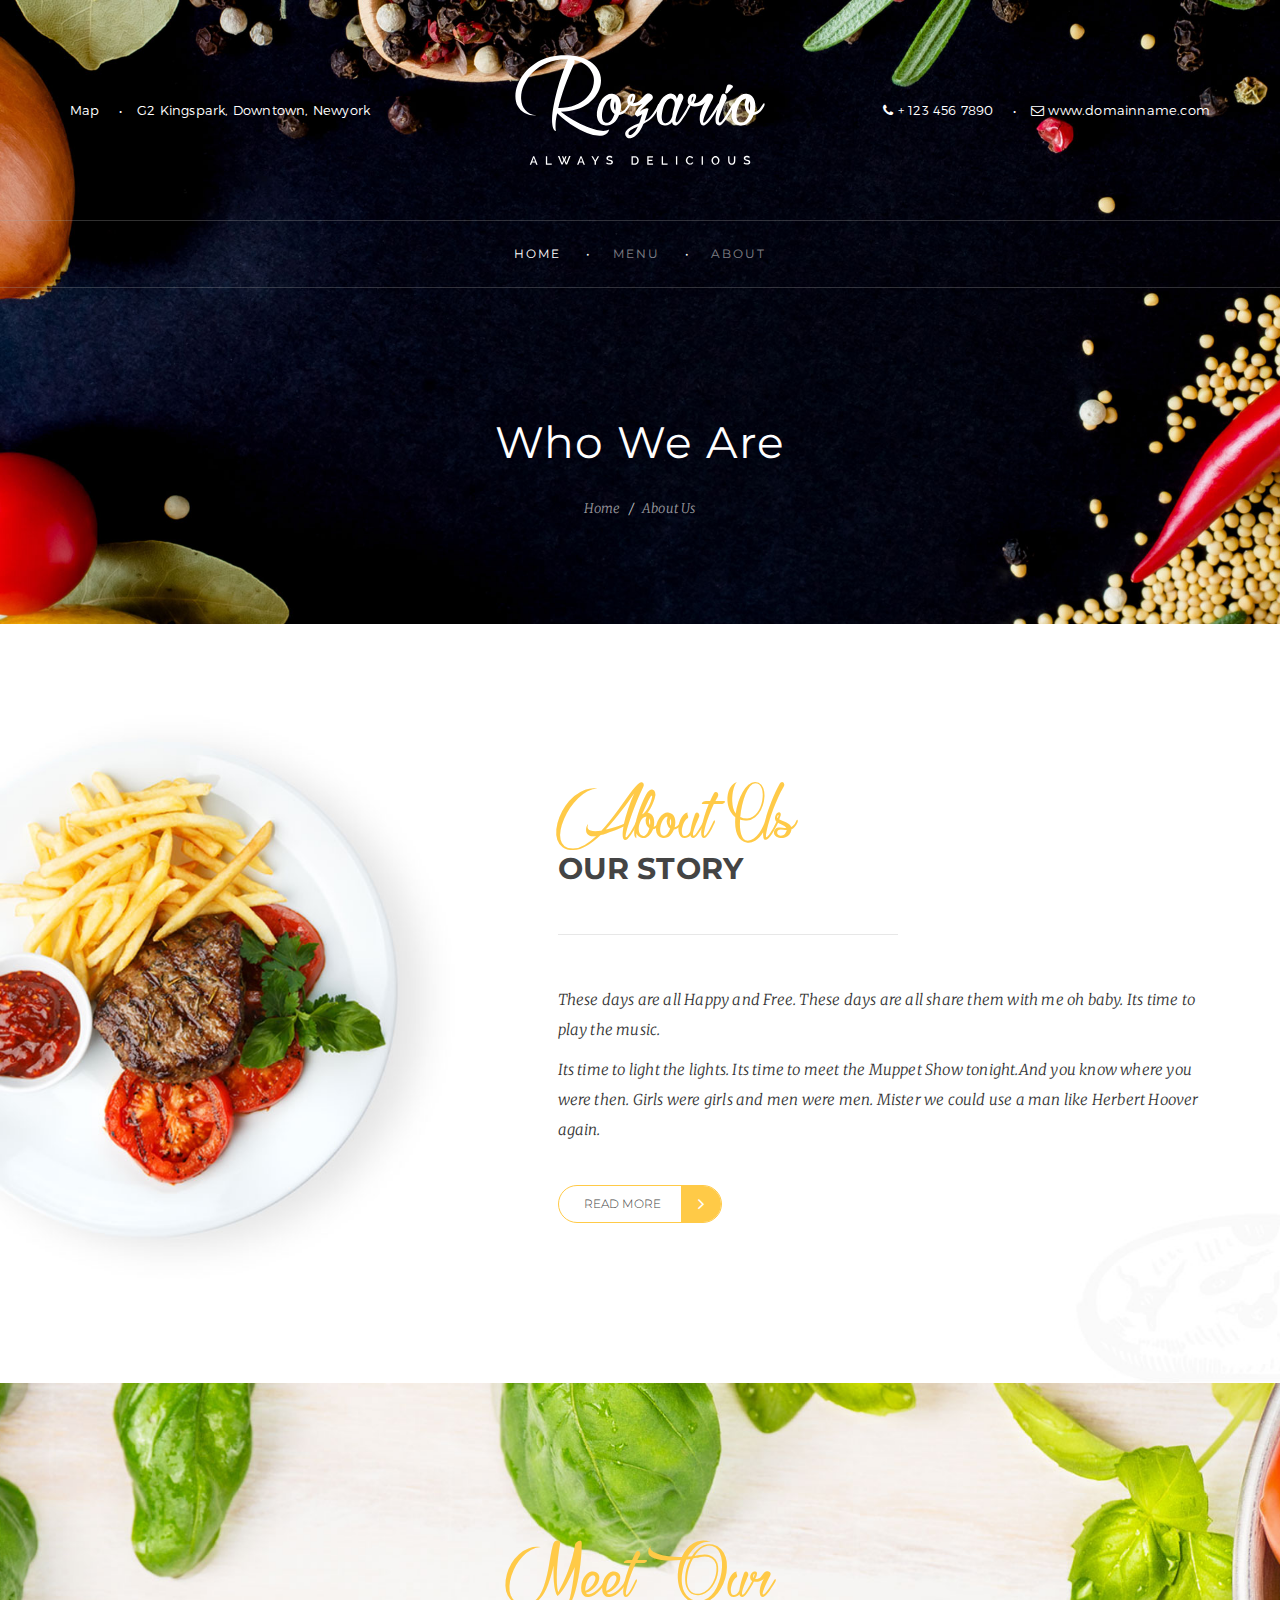
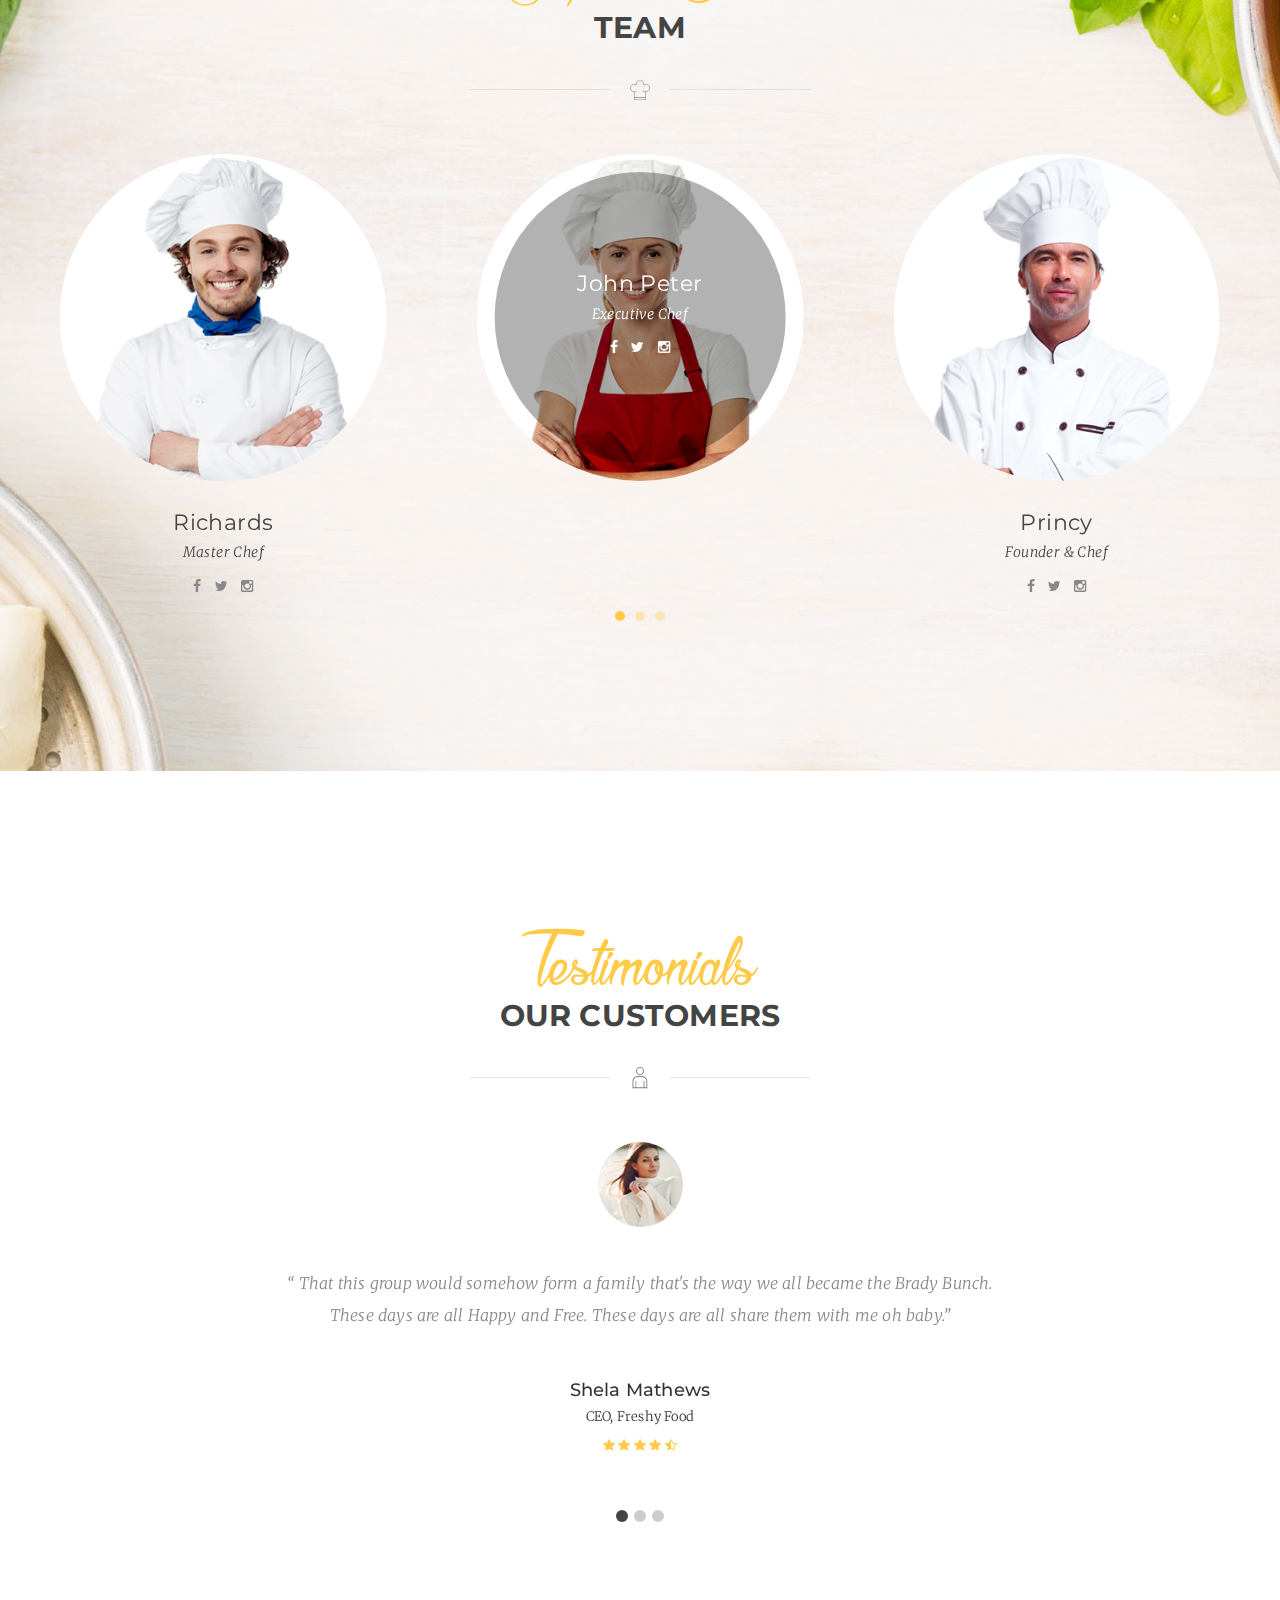
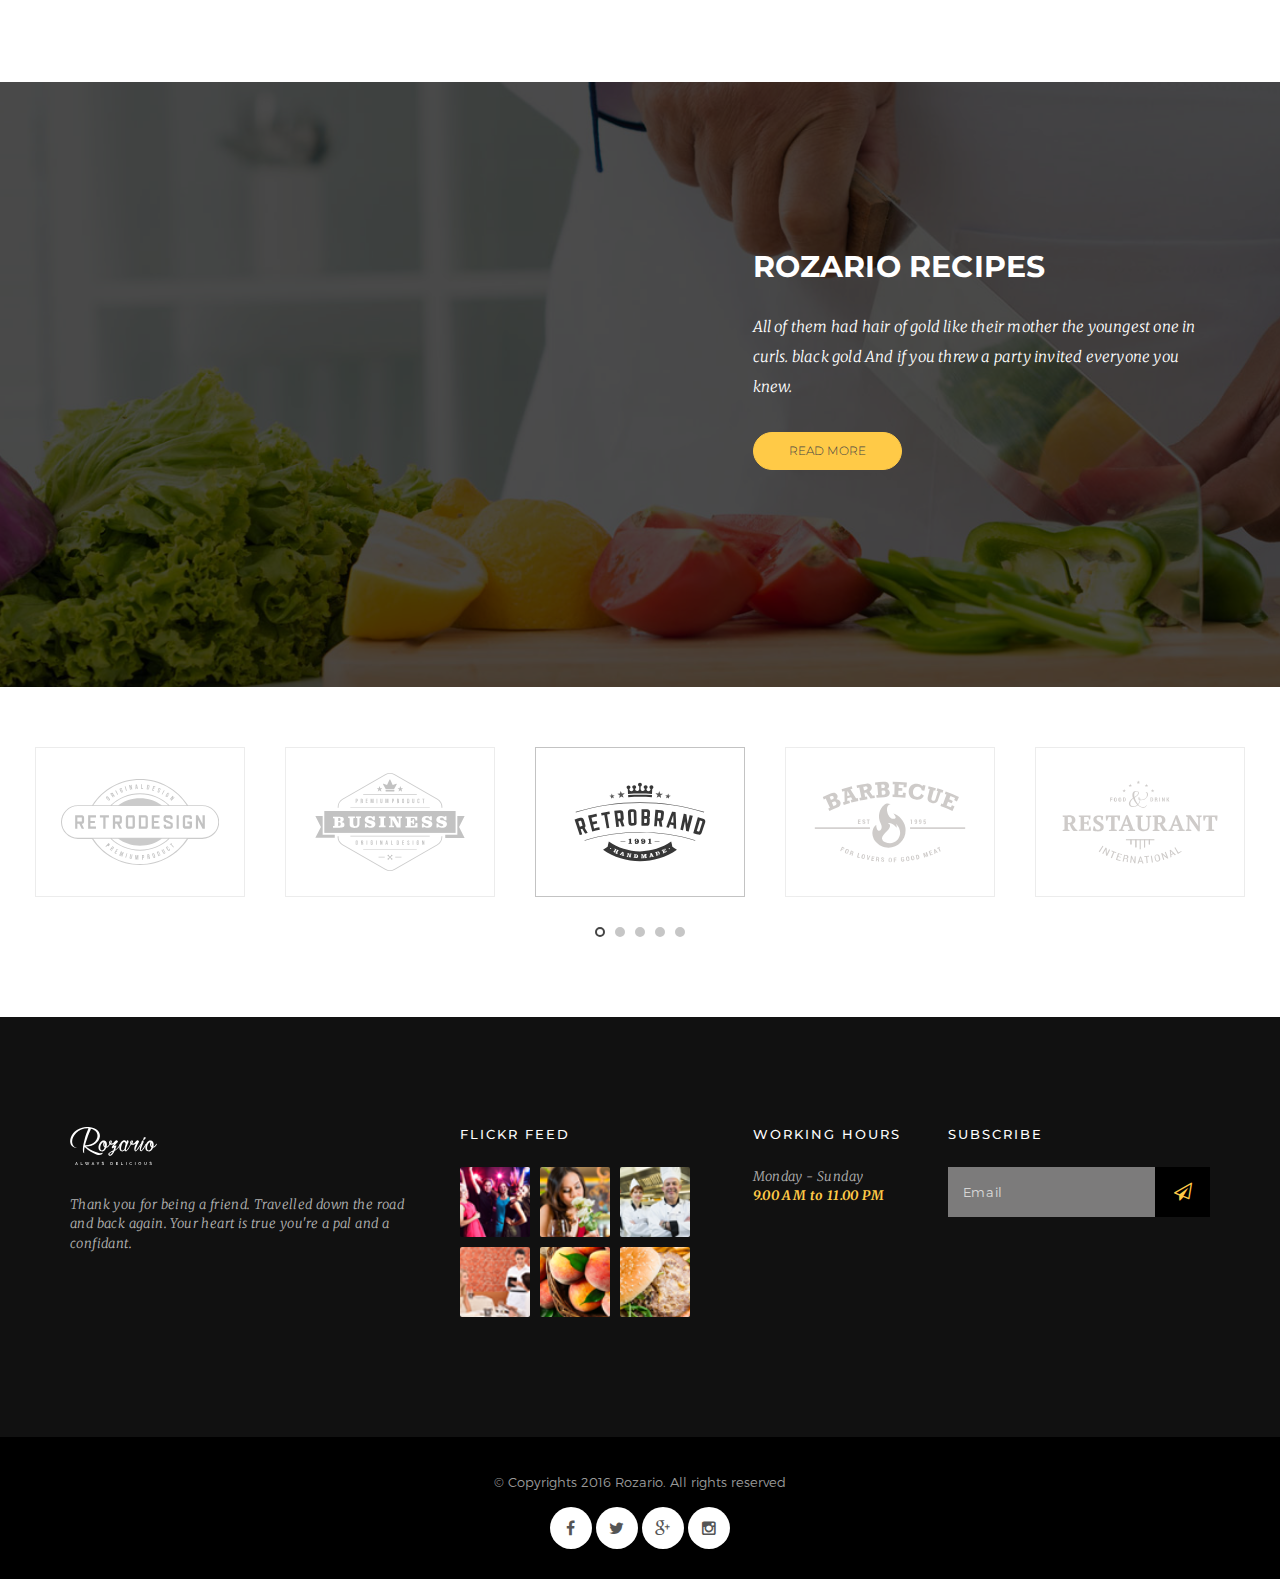
==== commit 675f68a0: "dfhd" ====
--- a/about/index.html
+++ b/about/index.html
@@ -5,13 +5,13 @@
 <head>
     <meta charset="utf-8">
     <meta name="viewport" content="width=device-width, initial-scale=1, maximum-scale=1.0, user-scalable=no">
-    <title>Rozario - Restaurant & Food HTML Template</title>
+    <title>The Signature Kitchen</title>
     <meta name="keywords" content="HTML5,CSS3,HTML,Template,Themeton" >
     <meta name="description" content="Rozario - Restaurant & Food HTML Template">
     <meta name="author" content="Themeton">
 
     <!-- Favicon -->
-    <link rel="shortcut icon" type="image/x-icon" href="images/favicon.png"/>
+    <link rel="shortcut icon" type="image/x-icon" href="images/icon.png"/>
 
     <!-- Fonts -->
     <link href='https://fonts.googleapis.com/css?family=Merriweather:400,300,300italic,400italic,700,700italic,900,900italic%7CPlayball%7CMontserrat:400,700' rel='stylesheet' type='text/css'>
@@ -72,49 +72,12 @@
 
                                         <nav class="main-nav">
                                 <ul>
-                                    <li class="menu-item-has-children">
-                                        <a href="index-2.html">Home</a>
-                                        <ul>
-                                            <li><a href="home-1.html">Home 1</a></li>
-                                            <li><a href="home-2.html">Home 2</a></li>
-                                            <li><a href="home-3.html">Home 3</a></li>
-                                            <li><a href="home-4.html">Home 4</a></li>
-                                            <li><a href="home-5.html">Home 5</a></li>
-                                        </ul>
+                                    <li class="current-menu-item menu-item-has-children">
+                                        <a href="/index.html">Home</a>
                                     </li>
-                                    <li class="current-menu-item"><a href="about.html">About</a></li>
-                                    <li class="menu-item-has-children">
-                                        <a href="portfolio-1.html">Gallery</a>
-                                        <ul>
-                                            <li><a href="portfolio-single.html">Single</a></li>
-                                            <li><a href="portfolio-1.html">Gallery 1</a></li>
-                                            <li><a href="portfolio-2.html">Gallery 2</a></li>
-                                            <li><a href="portfolio-3.html">Gallery 3</a></li>
-                                            <li><a href="portfolio-4.html">Gallery 4</a></li>
-                                        </ul>
-                                    </li>
-                                    <li><a href="service.html">Menu</a></li>
-                                    <li><a href="booking.html">Reservation</a></li>
-                                    <li class="menu-item-has-children">
-                                        <a href="about.html">Pages</a>
-                                        <ul>
-                                            <li><a href="about.html">About 1</a></li>
-                                            <li><a href="about-2.html">About 2</a></li>
-                                            <li><a href="contacts.html">Contacts</a></li>
-                                            <li><a href="service.html">Menu</a></li>
-                                            <li><a href="booking.html">Reservation</a></li>
-                                            <li><a href="404.html">404 page</a></li>
-                                        </ul>
-                                    </li>
-                                    <li class="menu-item-has-children">
-                                        <a href="blog.html">Blog</a>
-                                        <ul>
-                                            <li><a href="blog.html">Blog 1</a></li>
-                                            <li><a href="blog-2.html">Blog 2</a></li>
-                                            <li><a href="single.html">Single</a></li>
-                                        </ul>
-                                    </li>
-                                    <li><a href="contacts.html">Contact</a></li>
+                                    <li><a href="/menu/index.html">Menu</a></li>
+
+                                    <li><a href="">About</a></li>
                                 </ul>
 
                                 <a href="javascript:;" id="mobile-menu">
